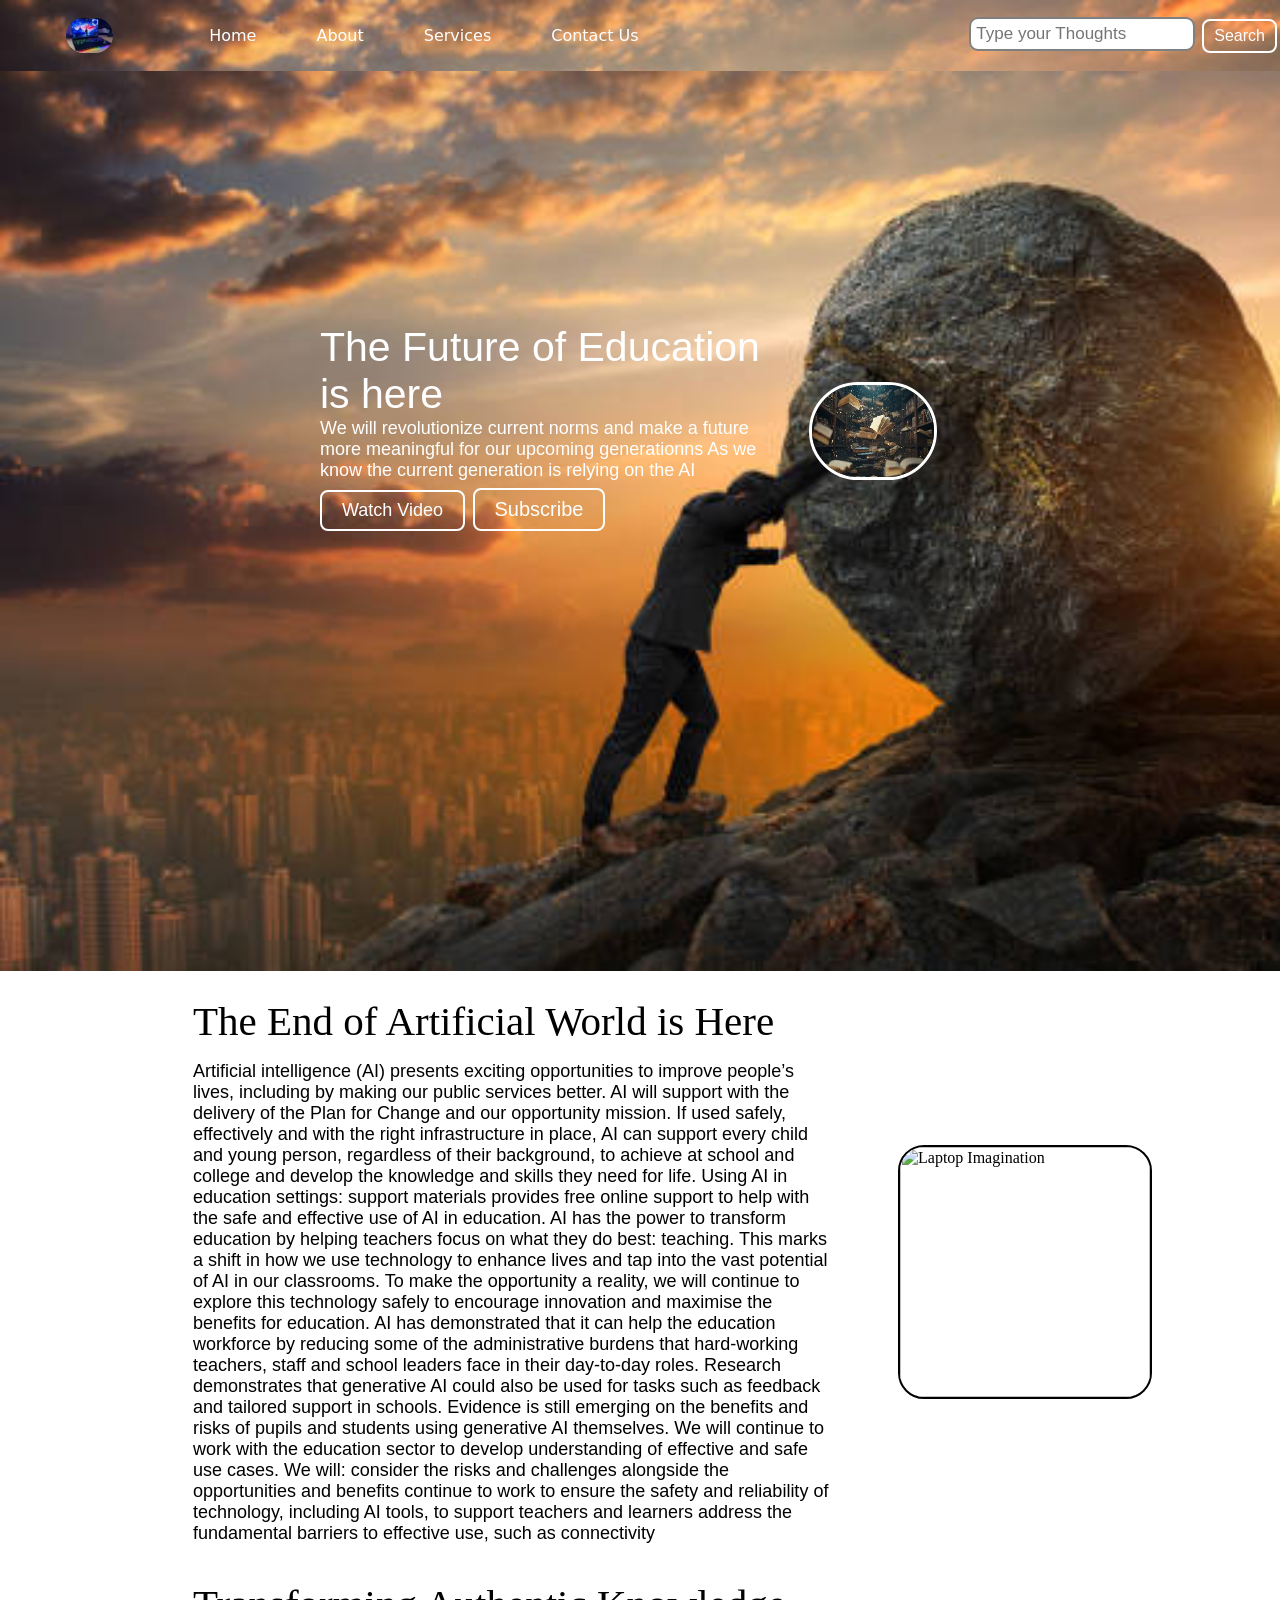
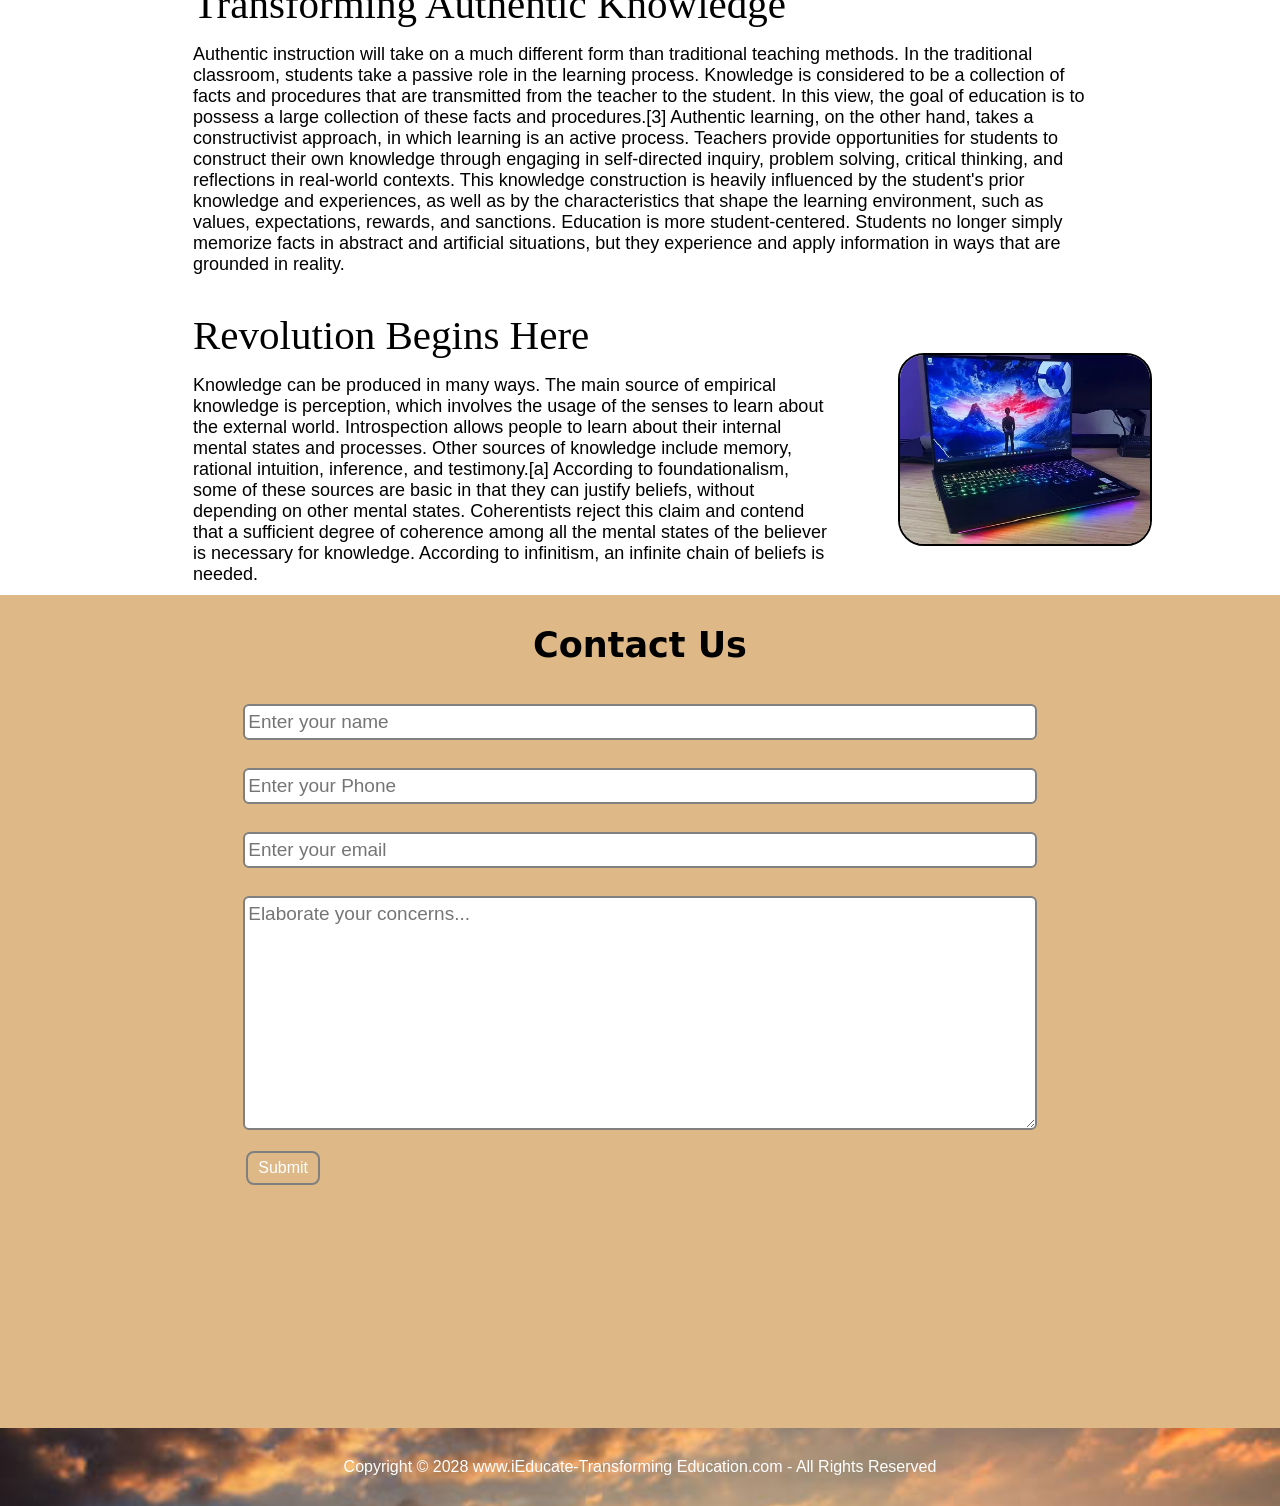
==== index.html @ 1c258d70 "Rechecked" ====
<!DOCTYPE tml>
<html lang="en">
<head>
    <meta charset="UTF-8">
    <meta name="viewport" content="width=device-width, initial-scale=1.0">
    <link rel="stylesheet" href="style.css">
    <link rel="stylesheet" href="responsive.css" >
    <title>iEducate - Transforming Online Education</title>
</head>
<body>
    <nav class="navbar background h-nav-resp">
        <ul class="nav-list v-class-resp">
            <div class="logo"><img src="img/bg.jpg" alt="Logo"></div>
            <li><a href="#">Home</a></li>
            <li><a href="#about">About</a></li>
            <li><a href="#services">Services</a></li>
            <li><a href="#contact">Contact Us</a></li>
        </ul>
        <div class="rightNav v-class-resp">
            <input type="text" name="Search" id="Search" placeholder="Type your Thoughts">
            <button class="btn btn-sm">Search</button>
        </div>
        <div class="burger">
            <div class="line"></div>
            <div class="line"></div>
            <div class="line"></div>
        </div>
    </nav>
    <section class="background firstSection">
        <div class="box-main">
            <div class="firstHalf">
                <p class="text-big">The Future of Education is here</p>
                <p class="text-small">We will revolutionize current norms and make a future more meaningful for our upcoming generationns
                    As we know the current generation is relying on the AI
                </p>
                <div class="buttons"> 
                    <button class="btn" style="
                        padding: 8px 20px;
                        margin: 7px 0;
                        border: 2px solid white;
                        border-radius: 8px;
                        font-size: 18px;
                        ">Watch Video</button>
                    <button class="btn">Subscribe</button>
                </div>
            </div>
            <div class="secondHalf">
                <img src="img/bk.jpg" alt="Buenos Dias">
            </div>
        </div>
    </section>
    <section class="section" >
            <div class="paras">
            <p class="sectionTag text-big">The End of Artificial World is Here</p>
            <p class="sectionSubTag text-small">Artificial intelligence (AI) presents exciting opportunities to improve people’s lives, including by making our public services better. AI will support with the delivery of the Plan for Change and our opportunity mission.
            If used safely, effectively and with the right infrastructure in place, AI can support every child and young person, regardless of their background, to achieve at school and college and develop the knowledge and skills they need for life.  
            Using AI in education settings: support materials provides free online support to help with the safe and effective use of AI in education.  
            AI has the power to transform education by helping teachers focus on what they do best: teaching. This marks a shift in how we use technology to enhance lives and tap into the vast potential of AI in our classrooms.
            To make the opportunity a reality, we will continue to explore this technology safely to encourage innovation and maximise the benefits for education.
            AI has demonstrated that it can help the education workforce by reducing some of the administrative burdens that hard-working teachers, staff and school leaders face in their day-to-day roles.
            Research demonstrates that generative AI could also be used for tasks such as feedback and tailored support in schools.
            Evidence is still emerging on the benefits and risks of pupils and students using generative AI themselves. We will continue to work with the education sector to develop understanding of effective and safe use cases.
            We will:
            consider the risks and challenges alongside the opportunities and benefits
            continue to work to ensure the safety and reliability of technology, including AI tools, to support teachers and learners

            address the fundamental barriers to effective use, such as connectivity</p>
            <p class="sectionSubTag">

            </div>
            <div class="thumbnail">
                <img src="img/ac.jpg" alt="Laptop Imagination" class="imgFluid">
            </div>

    </section>
    <section class="section section-left" id="about">
        <div class="paras">
        <p class="sectionTag text-big">Transforming Authentic Knowledge</p>
        <p class="sectionSubTag text-small">Authentic instruction will take on a much different form than traditional teaching methods. In the traditional classroom, students take a passive role in the learning process. Knowledge is considered to be a collection of facts and procedures that are transmitted from the teacher to the student. In this view, the goal of education is to possess a large collection of these facts and procedures.[3] Authentic learning, on the other hand, takes a constructivist approach, in which learning is an active process. Teachers provide opportunities for students to construct their own knowledge through engaging in self-directed inquiry, problem solving, critical thinking, and reflections in real-world contexts. This knowledge construction is heavily influenced by the student's prior knowledge and experiences, as well as by the characteristics that shape the learning environment, such as values, expectations, rewards, and sanctions. Education is more student-centered. Students no longer simply memorize facts in abstract and artificial situations, but they experience and apply information in ways that are grounded in reality.</p>
        </div>
            

    </section>
    <section class="section" id="services">
        <div class="paras">
         <p class="sectionTag text-big">Revolution Begins Here</p>
         <p class="sectionSubTag text-small">Knowledge can be produced in many ways. The main source of empirical knowledge is perception, which involves the usage of the senses to learn about the external world. Introspection allows people to learn about their internal mental states and processes. Other sources of knowledge include memory, rational intuition, inference, and testimony.[a] According to foundationalism, some of these sources are basic in that they can justify beliefs, without depending on other mental states. Coherentists reject this claim and contend that a sufficient degree of coherence among all the mental states of the believer is necessary for knowledge. 
         According to infinitism, an infinite chain of beliefs is needed.</p>
        </div>
        <div class="thumbnail">
                <img src="img/bg.jpg" alt="Laptop Imagination" class="imgFluid">
        </div>


    </section>
    <section class="contact" id="contact"> 
        <h1 class="text-center">Contact Us</h1>
        <div class="form">
            <input class="form-input" class="form-input" type="text" name="name" id="name" placeholder="Enter your name">
            <input class="form-input" class="form-input" type="Phone" name="Phone" id="name" placeholder="Enter your Phone">
            <input class="form-input" class="form-input" type="email" name="email" id="name" placeholder="Enter your email">
                <textarea class="form-input" name="name" id="name" cols="30" rows="10" placeholder="Elaborate your concerns..."></textarea>
            <button class="btn btn-sm btn-dark">Submit</button>
        </div>
    </section>
    <footer class="background">
        <p class="text-footer">
            Copyright &copy; 2028 www.iEducate-Transforming Education.com - All Rights Reserved 
        </p>
    </footer>
    <script src="Javascript/resp.js"></script>
    
</body>
</html>
---- style.css ----
*{
    margin: 0;
    padding: 0;
}
html{
    scroll-behavior: smooth;
}
.navbar{
    display: flex;
    align-items: center;
    justify-content: center;
    position: sticky;
    top: 0;
    cursor: pointer;
}

.logo{
    width: 20%;
    display: flex;
    justify-content: center;
    align-items: center;

}
.logo img{
    width: 26%;
    border: 3px blue;
    border-radius: 50px;
    margin: 5px;

}
.nav-list{
    width: 70%;
    /*background-color: black; */
    display: flex;
    align-items: center;
    

}

.nav-list li{
    list-style: none;
    padding: 26px 30px;

}

.nav-list li a {
    text-decoration: none;
    color:white;
    font-size: 16px;
    font-family: system-ui, -apple-system, BlinkMacSystemFont, 'Segoe UI', Roboto, Oxygen, Ubuntu, Cantarell, 'Open Sans', 'Helvetica Neue', sans-serif;
    

}

.nav-list li a:hover{
    color: blue;
    

}

.rightNav{
    /*background-color: chartreuse; */
    width: 30%;
    text-align: right;
    padding 0 23px;
}

#search{
    padding: 5px;
    font-size: 17px;
    border: 2px solid grey;
    border-radius: 9px;
}

.background{
    background-image: url('../img/ak.jpg');
    background-size: cover;
    background-blend-mode: darken;
}
.firstSection{
    height: 100vh;
}

.box-main{
    display: flex;
    justify-content: center;
    align-items: center;
    color: white;
    font-family: 'Segoe UI', Tahoma, Geneva, Verdana, sans-serif;
    max-width: 50%;
    margin: auto;
    height: 80%;
}
.firstHalf{
    width: 80%;
    display: flex;
    flex-direction: column;
    justify-content: center;
}
.secondHalf{
    width: 30%;


}
.secondHalf img{
    width: 70%;
    border: solid white;
    border-radius: 150px;
    display: block;
    margin: auto;

}

.text-big{
    font-size: 41px;

}

.text-small{
    font-size: 18px;

}

.btn{
    padding: 8px 20px;
    margin: 7px 3px;
    border: 2px solid white;
    border-radius: 8px;
    background: none;
    color: white;
    cursor: pointer;
    font-size: 20px;
}
.btn-sm{
    padding: 6px 10px;
    vertical-align: middle;
    font-size: 16px;
}

.btn-dark{
    color: white;
     border: 2px solid grey;
    
}
.section{
    display: flex;
    align-items: center;
    justify-content: space-evenly;
    max-width: 80%;
    margin: auto;
    font-family: 'Times New Roman', Times, serif;
    padding: 10px;
}
.section-left{
    flex-direction: row-reverse;
}
.paras{
    padding: 0 65px;
}

.sectionTag{
    padding: 16px 0;
}

.sectionSubTag{
    font-family: 'Segoe UI', Tahoma, Geneva, Verdana, sans-serif;
}
.thumbnail img{
    width: 250px;
    border: 2px solid black;
    border-radius: 26px;
    margin-top: 19px;
}
.contact{
    background: burlywood;
    height: 833px;
}
.text-center{
    padding-top: 30px;
    text-align: center;
    font-size: 35px;
    font-family: system-ui, -apple-system, BlinkMacSystemFont, 'Segoe UI', Roboto, Oxygen, Ubuntu, Cantarell, 'Open Sans', 'Helvetica Neue', sans-serif;
}
.form{
    max-width: 62%;
    margin: 25px auto;
}

.form-input{
    margin: 14px 0;
    padding: 5px 3px;
    width: 100%;
    font-size: 19px;
    border: 2px solid grey;
    border-radius: 6px;
    font-family: 'Segoe UI', Tahoma, Geneva, Verdana, sans-serif;
}
.text-footer{
    color: white;
    text-align: center;
    padding: 30px 0;
    font-family: 'Segoe UI', Tahoma, Geneva, Verdana, sans-serif;
    display: flex;
    justify-content: center;
}


.burger{
    display: none;
    position: absolute;
    cursor: pointer;
    right: 5%;
    top: 15px;

}
.line{
    width: 33px;
    background-color: white;
    height: 4px;
    margin: 5px 3px;
}
@media only screen and (max-width:1140px){
    .nav-list{
        flex-direction: column;
    }
    .navbar{
        height: 447px;
        flex-direction: column;
        transition: all 0.7s ease-out;
    }
    .rightNav{
        text-align: center;
    }  
    .box-main{
        flex-direction: column-reverse;
        max-width: 100%;
    } 
    #search{
        width: 100%;
    }
    .burger{
        display: block;
    }
    .h-nav-resp{
        height: 72px;
    }
    .v-class-resp{
        opacity: 0;
    }
    .section{
        flex-direction: column-reverse;
    }
    .text-small{
        text-align: center;
    }
    .text-big{
        text-align: center;
    }
    .buttons{
        text-align: center;
    }
    .paras{
        padding: 0px;
    }



}
---- responsive.css ----
@media only screen and (max-width:1140px){
    .nav-list{
        flex-direction: column;
    }
    .navbar{
        flex-direction: column;
        transition: all 0.3s ease-out;
    }
    .rightNav{
        text-align: center;
    }  
    .box-main{
        flex-direction: column-reverse;
        max-width: 100%;
    } 
    #search{
        width: 50%;
    }
    .burger{
        display: block;
    }
    .h-nav-resp{
        height: 72px;
    }
    .v-class-resp{
        opacity: 0;
    }
    .section{
        flex-direction: column-reverse;
    }
    .text-small{
        text-align: center;
    }
    .text-big{
        text-align: center;
    }
    .buttons{
        text-align: center;
    }
    .paras{
        padding: 0px;
    }


}
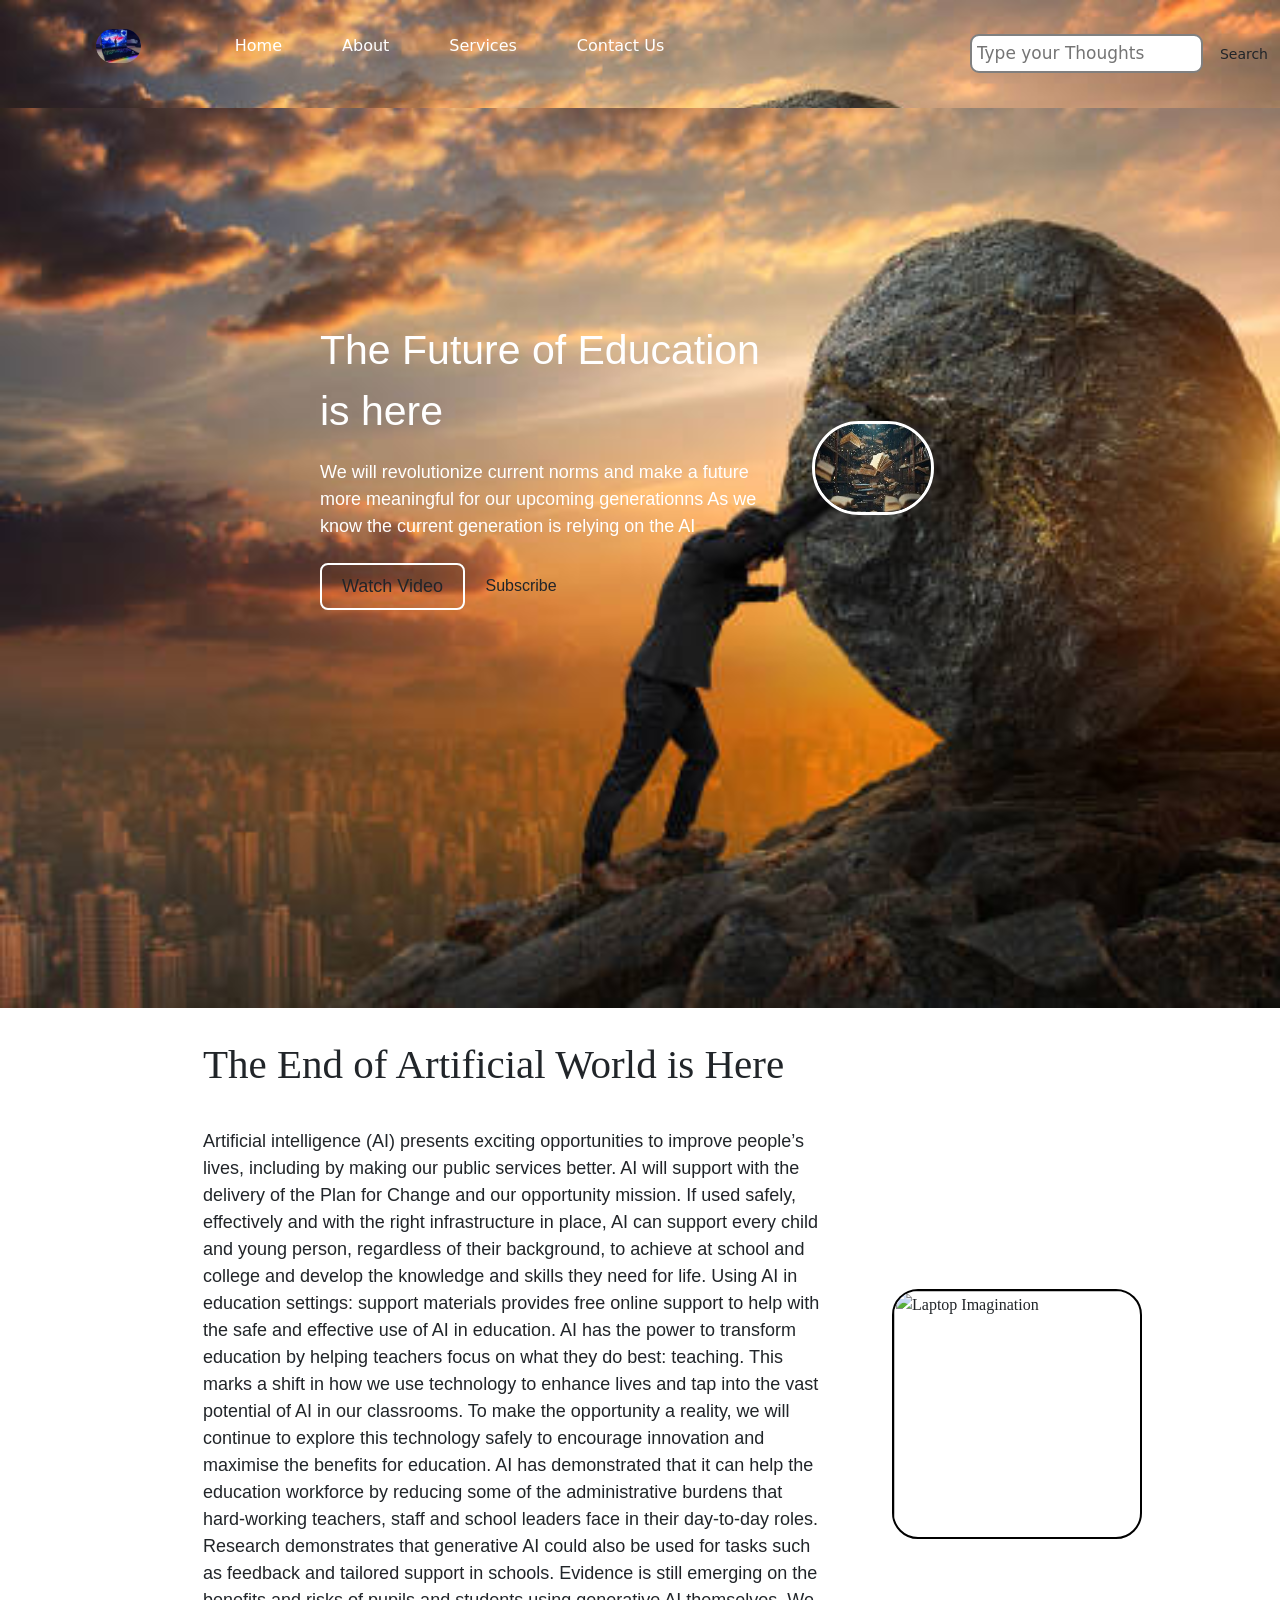
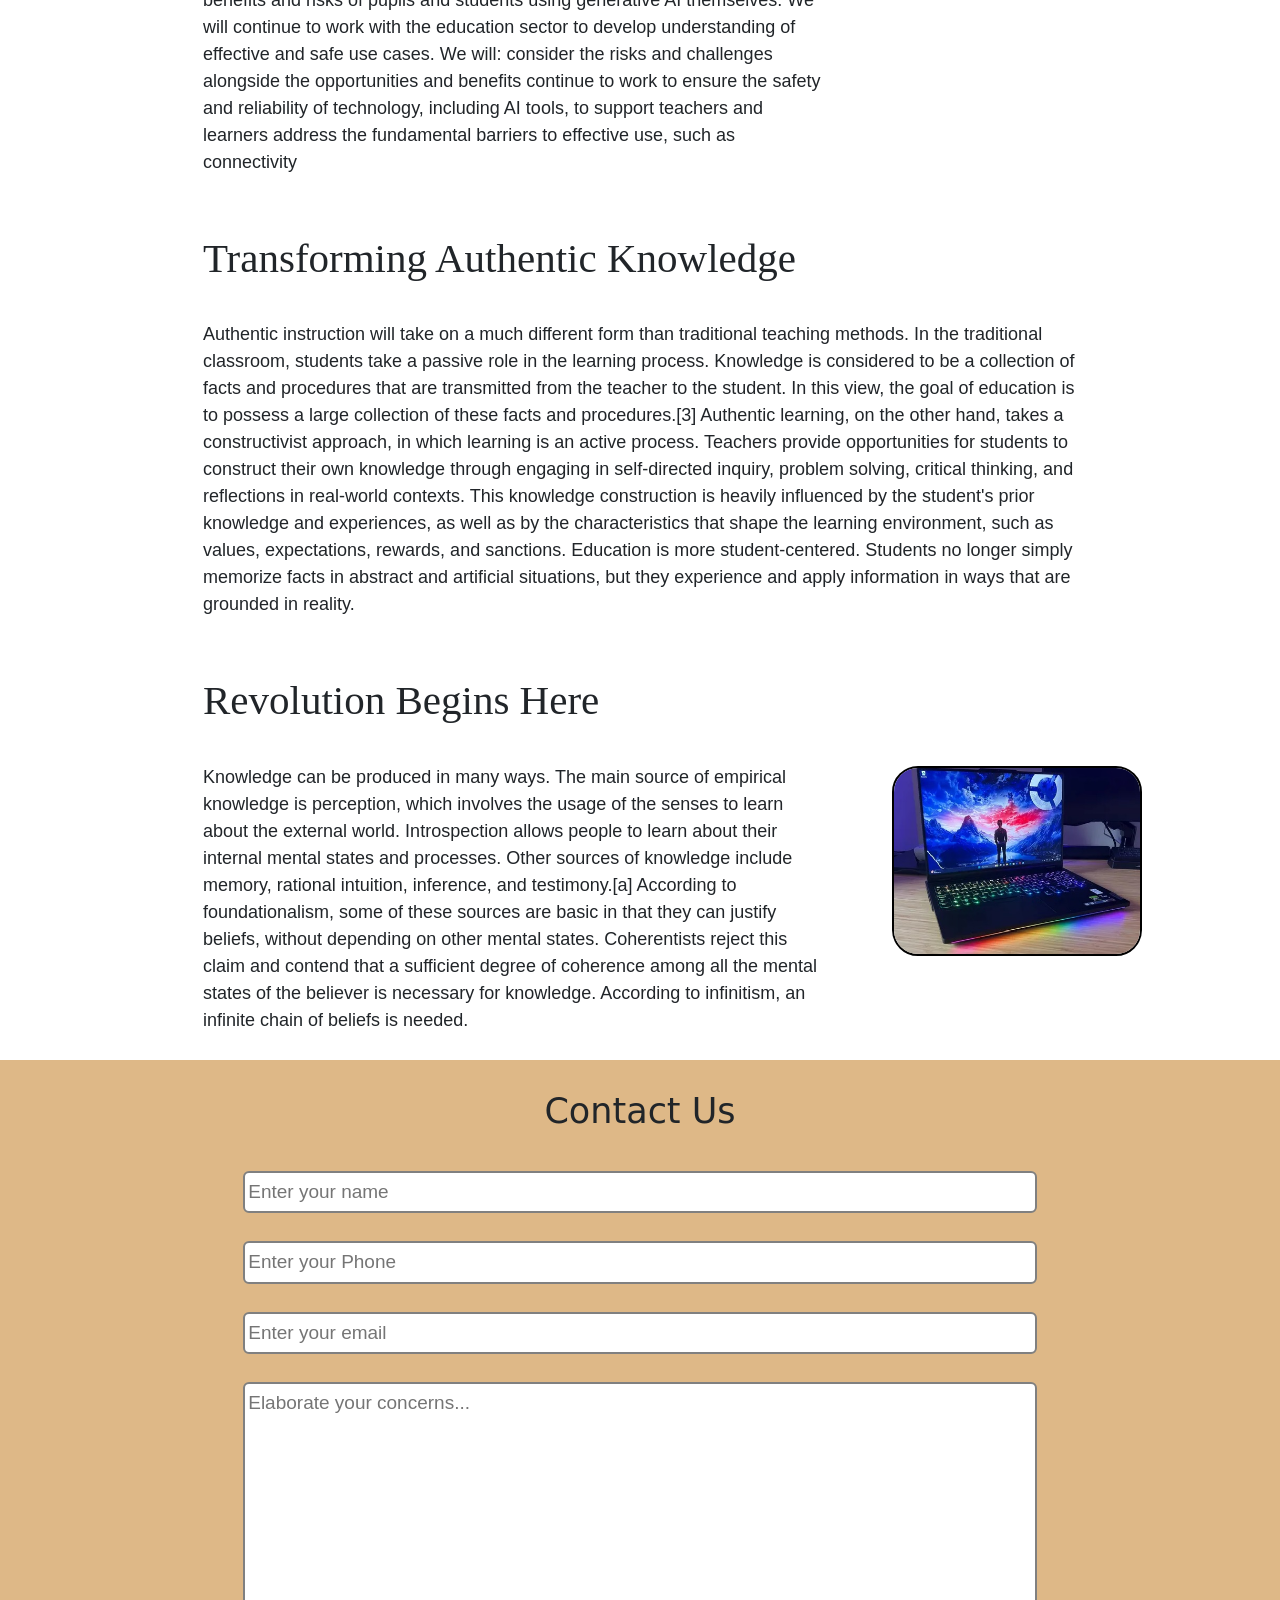
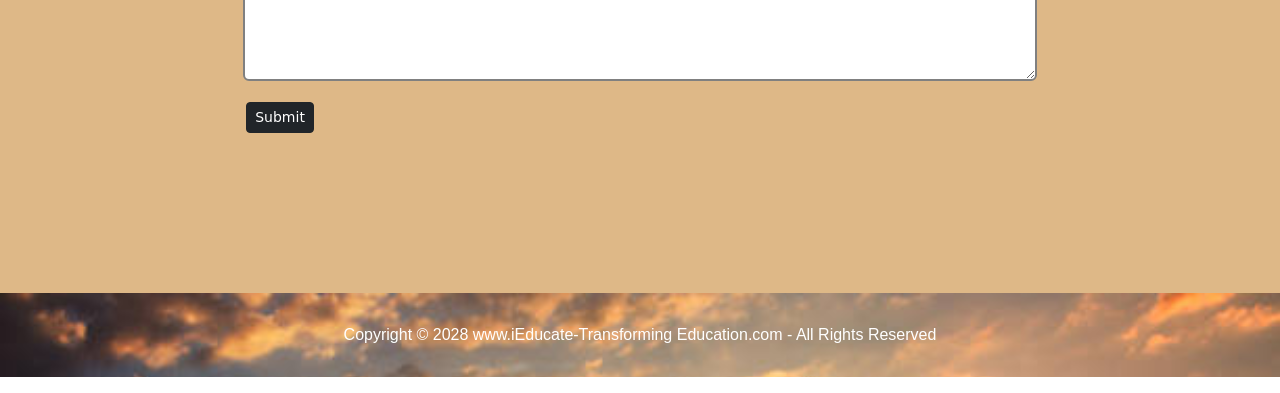
==== commit 0af59525: "Done" ====
--- a/index.html
+++ b/index.html
@@ -5,6 +5,7 @@
     <meta name="viewport" content="width=device-width, initial-scale=1.0">
     <link rel="stylesheet" href="style.css">
     <link rel="stylesheet" href="responsive.css" >
+    <link href="https://cdn.jsdelivr.net/npm/bootstrap@5.3.7/dist/css/bootstrap.min.css" rel="stylesheet" integrity="sha384-LN+7fdVzj6u52u30Kp6M/trliBMCMKTyK833zpbD+pXdCLuTusPj697FH4R/5mcr" crossorigin="anonymous">
     <title>iEducate - Transforming Online Education</title>
 </head>
 <body>
@@ -109,6 +110,7 @@
         </p>
     </footer>
     <script src="Javascript/resp.js"></script>
+    <script src="https://cdn.jsdelivr.net/npm/bootstrap@5.3.7/dist/js/bootstrap.bundle.min.js" integrity="sha384-ndDqU0Gzau9qJ1lfW4pNLlhNTkCfHzAVBReH9diLvGRem5+R9g2FzA8ZGN954O5Q" crossorigin="anonymous"></script>
     
 </body>
 </html>
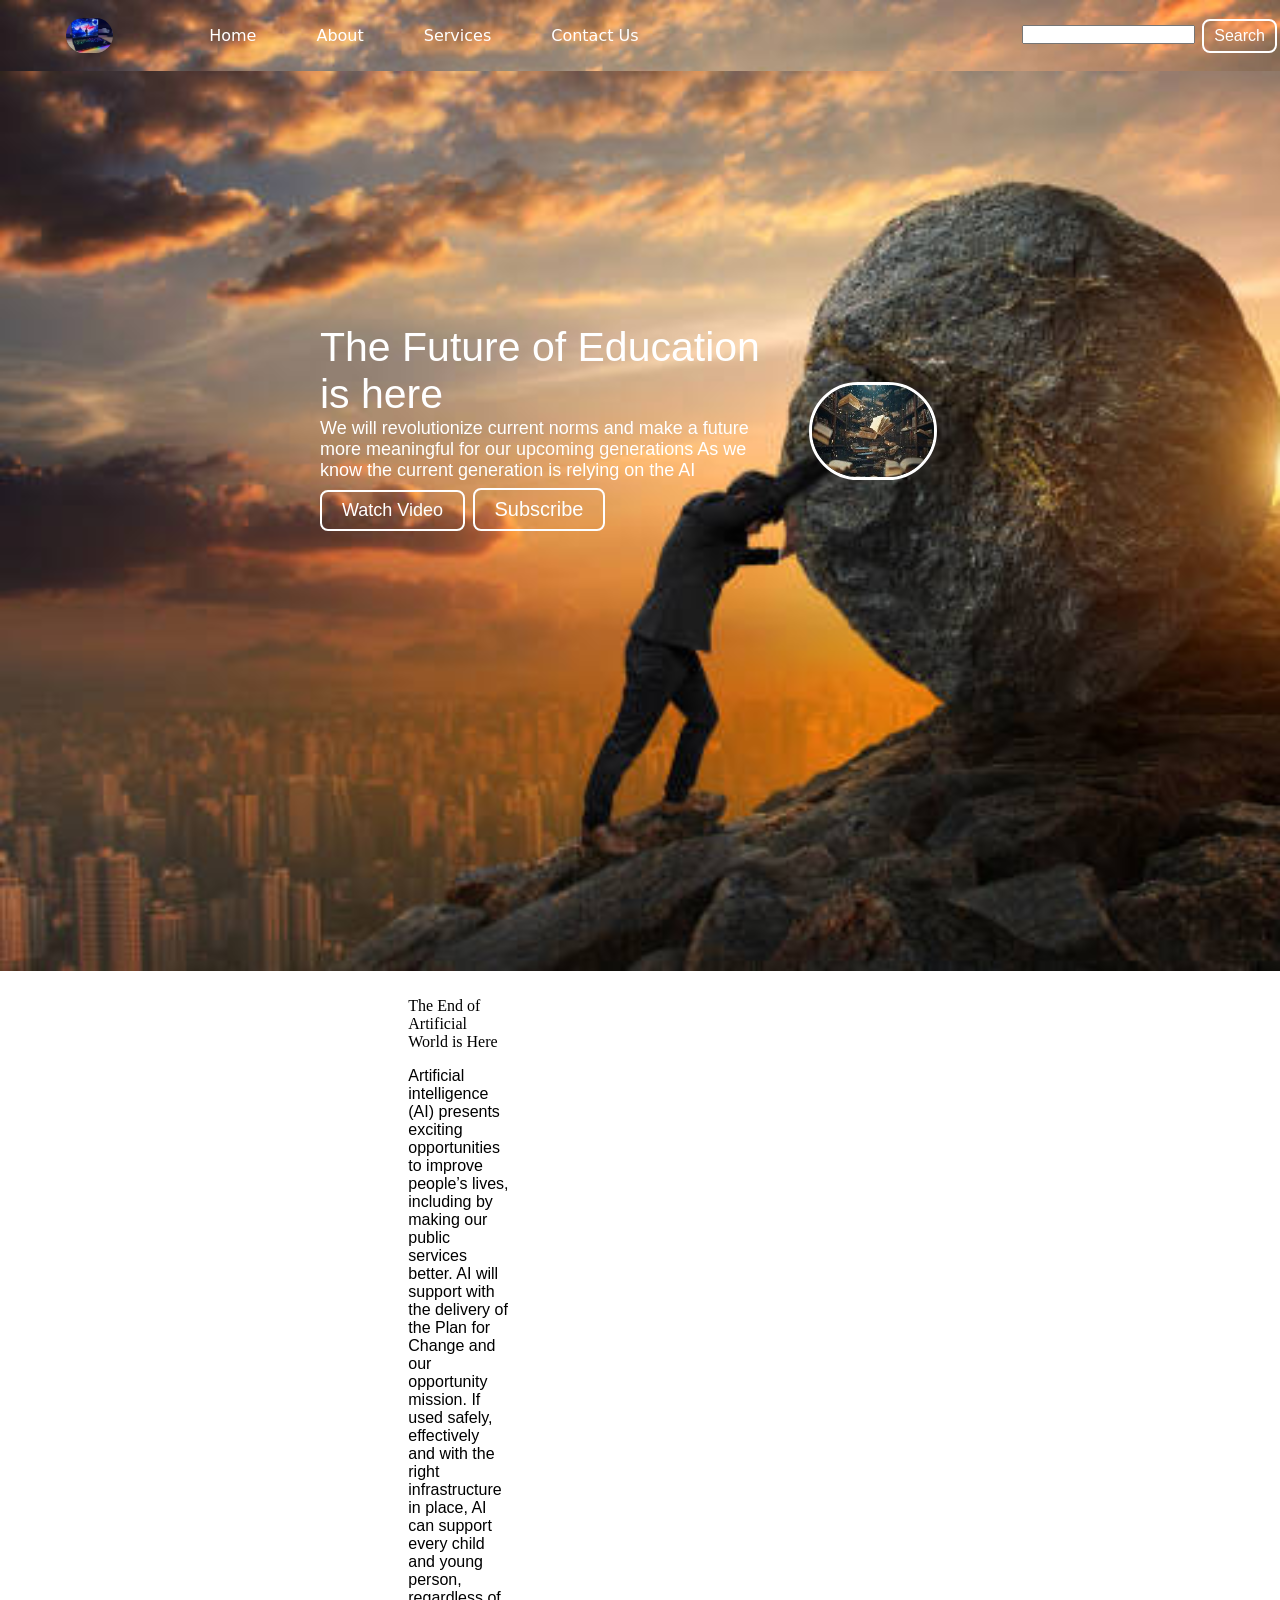
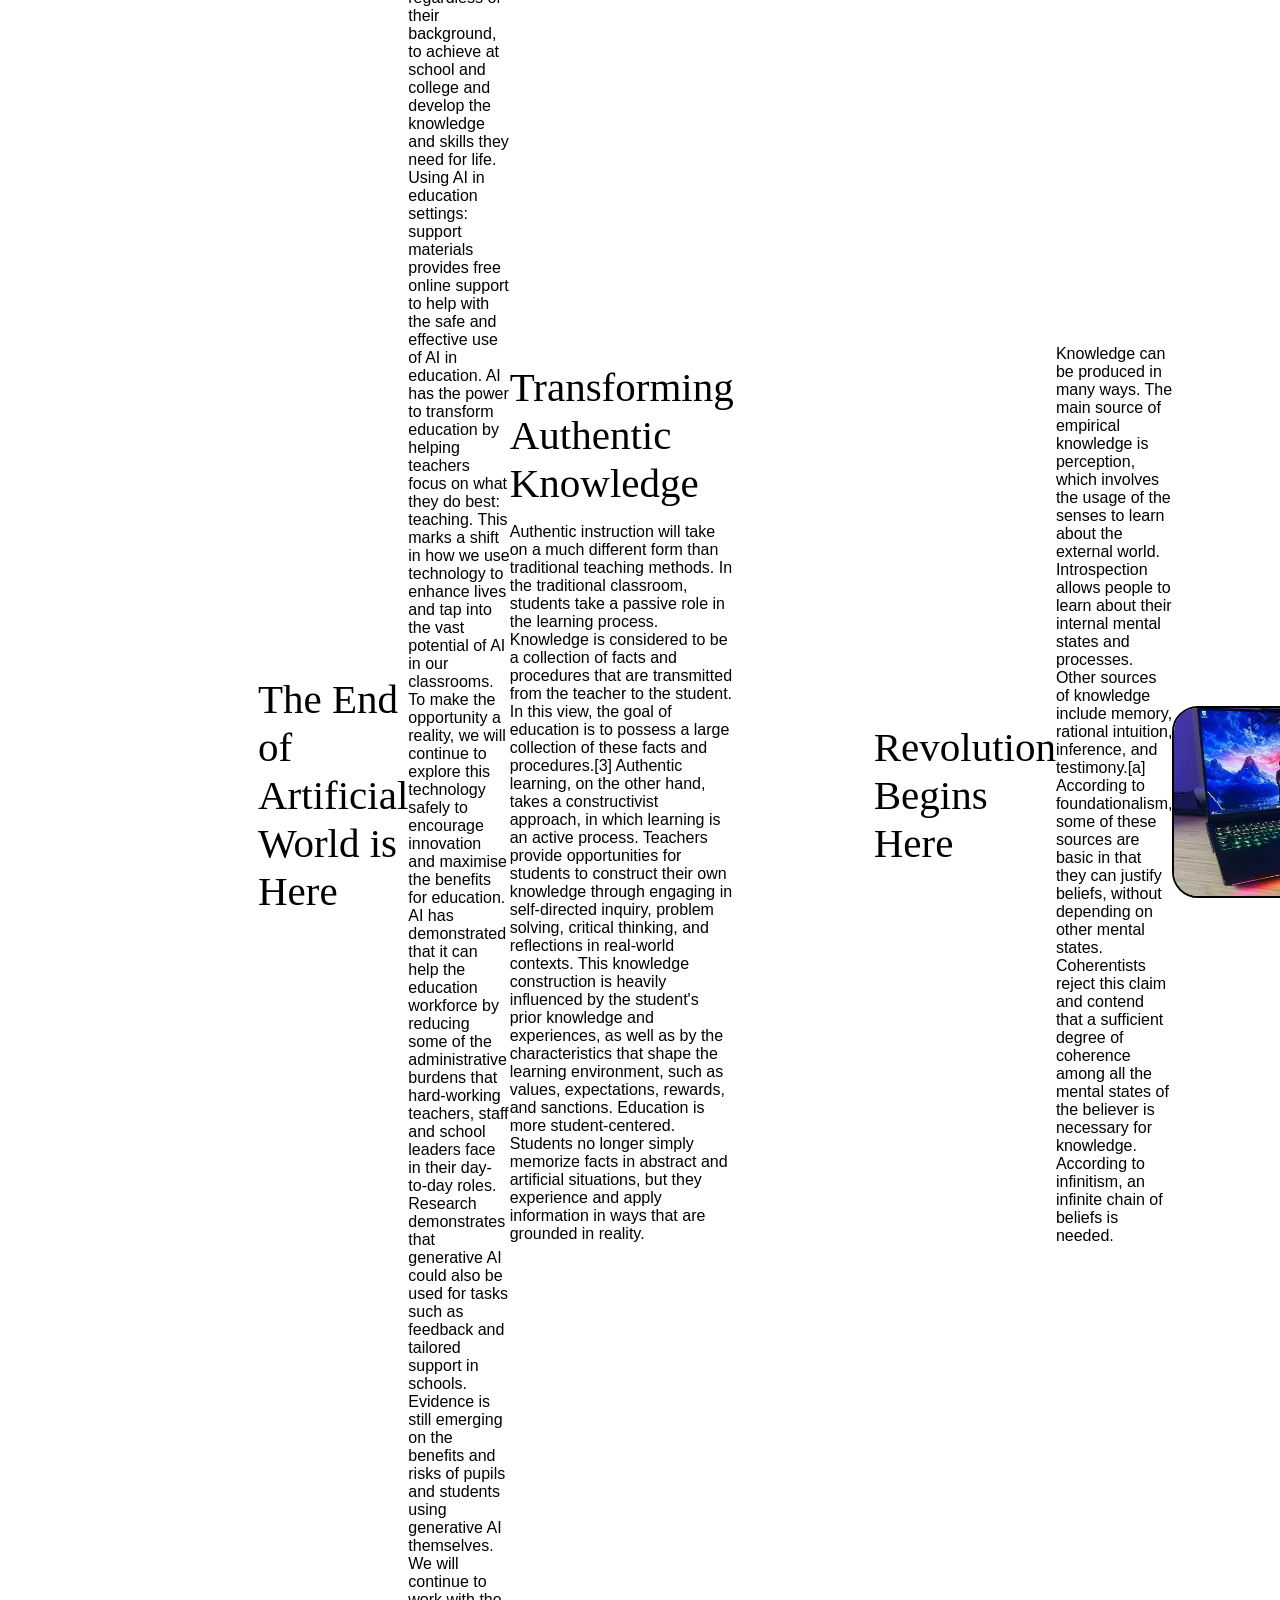
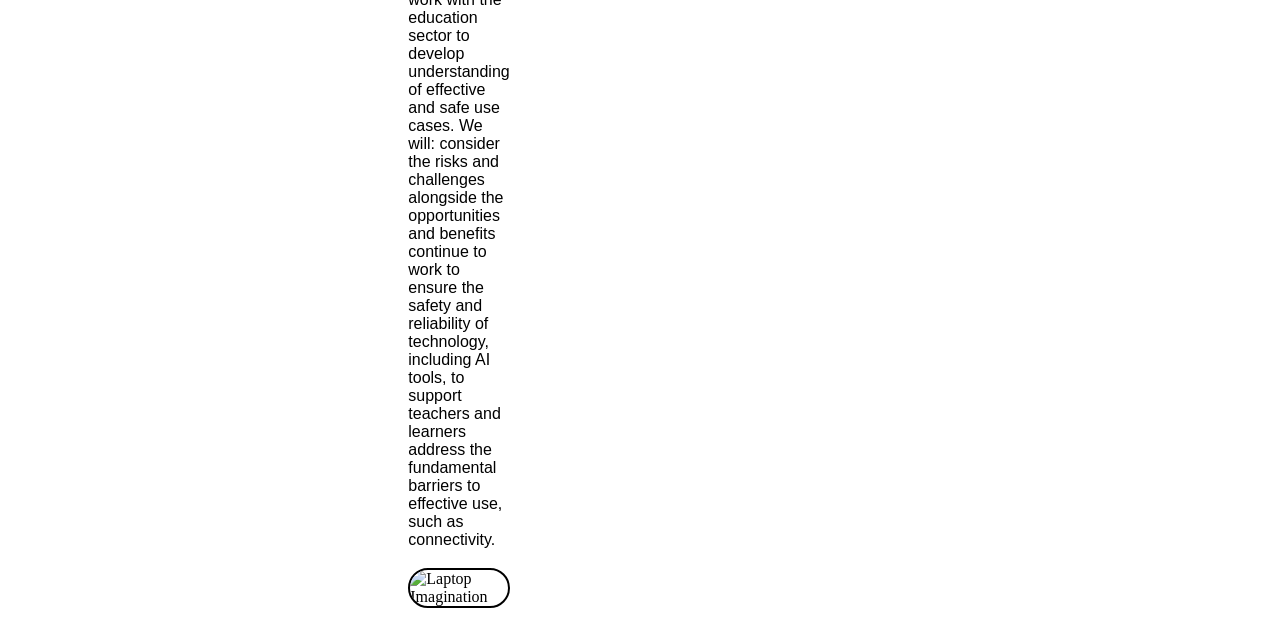
==== commit 5416114d: "Update index.html" ====
--- a/index.html
+++ b/index.html
@@ -1,37 +1,30 @@
-<!DOCTYPE tml>
+<!DOCTYPE html>
 <html lang="en">
 <head>
     <meta charset="UTF-8">
     <meta name="viewport" content="width=device-width, initial-scale=1.0">
     <link rel="stylesheet" href="style.css">
-    <link rel="stylesheet" href="responsive.css" >
-    <link href="https://cdn.jsdelivr.net/npm/bootstrap@5.3.7/dist/css/bootstrap.min.css" rel="stylesheet" integrity="sha384-LN+7fdVzj6u52u30Kp6M/trliBMCMKTyK833zpbD+pXdCLuTusPj697FH4R/5mcr" crossorigin="anonymous">
     <title>iEducate - Transforming Online Education</title>
 </head>
 <body>
-    <nav class="navbar background h-nav-resp">
-        <ul class="nav-list v-class-resp">
+    <nav class="navbar background">
+        <ul class="nav-list">
             <div class="logo"><img src="img/bg.jpg" alt="Logo"></div>
-            <li><a href="#">Home</a></li>
-            <li><a href="#about">About</a></li>
-            <li><a href="#services">Services</a></li>
-            <li><a href="#contact">Contact Us</a></li>
+            <li><a href="#Home">Home</a></li>
+            <li><a href="#About">About</a></li>
+            <li><a href="#Services">Services</a></li>
+            <li><a href="#Contact">Contact Us</a></li>
         </ul>
-        <div class="rightNav v-class-resp">
-            <input type="text" name="Search" id="Search" placeholder="Type your Thoughts">
+        <div class="rightNav">
+            <input type="text" name="Search" id="Search">
             <button class="btn btn-sm">Search</button>
-        </div>
-        <div class="burger">
-            <div class="line"></div>
-            <div class="line"></div>
-            <div class="line"></div>
         </div>
     </nav>
     <section class="background firstSection">
         <div class="box-main">
             <div class="firstHalf">
                 <p class="text-big">The Future of Education is here</p>
-                <p class="text-small">We will revolutionize current norms and make a future more meaningful for our upcoming generationns
+                <p class="text-small">We will revolutionize current norms and make a future more meaningful for our upcoming generations
                     As we know the current generation is relying on the AI
                 </p>
                 <div class="buttons"> 
@@ -47,13 +40,20 @@
             </div>
             <div class="secondHalf">
                 <img src="img/bk.jpg" alt="Buenos Dias">
+
+
+
             </div>
         </div>
+
     </section>
-    <section class="section" >
-            <div class="paras">
-            <p class="sectionTag text-big">The End of Artificial World is Here</p>
-            <p class="sectionSubTag text-small">Artificial intelligence (AI) presents exciting opportunities to improve people’s lives, including by making our public services better. AI will support with the delivery of the Plan for Change and our opportunity mission.
+    <section class="section">
+        <div class="paras"></div>
+        <p class="sectionTag text-big">The End of Artificial World is Here</p>
+    <section class="secRight">
+        <p class="sectionTag">The End of Artificial World is Here</p>
+
+        <p class="sectionSubTag">Artificial intelligence (AI) presents exciting opportunities to improve people’s lives, including by making our public services better. AI will support with the delivery of the Plan for Change and our opportunity mission.
             If used safely, effectively and with the right infrastructure in place, AI can support every child and young person, regardless of their background, to achieve at school and college and develop the knowledge and skills they need for life.  
             Using AI in education settings: support materials provides free online support to help with the safe and effective use of AI in education.  
             AI has the power to transform education by helping teachers focus on what they do best: teaching. This marks a shift in how we use technology to enhance lives and tap into the vast potential of AI in our classrooms.
@@ -65,7 +65,7 @@
             consider the risks and challenges alongside the opportunities and benefits
             continue to work to ensure the safety and reliability of technology, including AI tools, to support teachers and learners
 
-            address the fundamental barriers to effective use, such as connectivity</p>
+            address the fundamental barriers to effective use, such as connectivity.</p>
             <p class="sectionSubTag">
 
             </div>
@@ -74,43 +74,26 @@
             </div>
 
     </section>
-    <section class="section section-left" id="about">
-        <div class="paras">
+    <section class="Left">
+        <div class="paras"></div>
         <p class="sectionTag text-big">Transforming Authentic Knowledge</p>
-        <p class="sectionSubTag text-small">Authentic instruction will take on a much different form than traditional teaching methods. In the traditional classroom, students take a passive role in the learning process. Knowledge is considered to be a collection of facts and procedures that are transmitted from the teacher to the student. In this view, the goal of education is to possess a large collection of these facts and procedures.[3] Authentic learning, on the other hand, takes a constructivist approach, in which learning is an active process. Teachers provide opportunities for students to construct their own knowledge through engaging in self-directed inquiry, problem solving, critical thinking, and reflections in real-world contexts. This knowledge construction is heavily influenced by the student's prior knowledge and experiences, as well as by the characteristics that shape the learning environment, such as values, expectations, rewards, and sanctions. Education is more student-centered. Students no longer simply memorize facts in abstract and artificial situations, but they experience and apply information in ways that are grounded in reality.</p>
-        </div>
+        <p class="sectionSubTag">Authentic instruction will take on a much different form than traditional teaching methods. In the traditional classroom, students take a passive role in the learning process. Knowledge is considered to be a collection of facts and procedures that are transmitted from the teacher to the student. In this view, the goal of education is to possess a large collection of these facts and procedures.[3] Authentic learning, on the other hand, takes a constructivist approach, in which learning is an active process. Teachers provide opportunities for students to construct their own knowledge through engaging in self-directed inquiry, problem solving, critical thinking, and reflections in real-world contexts. This knowledge construction is heavily influenced by the student's prior knowledge and experiences, as well as by the characteristics that shape the learning environment, such as values, expectations, rewards, and sanctions. Education is more student-centered. Students no longer simply memorize facts in abstract and artificial situations, but they experience and apply information in ways that are grounded in reality.</p>
+            </div>
             
 
     </section>
-    <section class="section" id="services">
-        <div class="paras">
-         <p class="sectionTag text-big">Revolution Begins Here</p>
-         <p class="sectionSubTag text-small">Knowledge can be produced in many ways. The main source of empirical knowledge is perception, which involves the usage of the senses to learn about the external world. Introspection allows people to learn about their internal mental states and processes. Other sources of knowledge include memory, rational intuition, inference, and testimony.[a] According to foundationalism, some of these sources are basic in that they can justify beliefs, without depending on other mental states. Coherentists reject this claim and contend that a sufficient degree of coherence among all the mental states of the believer is necessary for knowledge. 
-         According to infinitism, an infinite chain of beliefs is needed.</p>
-        </div>
-        <div class="thumbnail">
+    <section class="section">
+        <div class="paras"></div>
+        <p class="sectionTag text-big">Revolution Begins Here</p>
+        <p class="sectionSubTag">Knowledge can be produced in many ways. The main source of empirical knowledge is perception, which involves the usage of the senses to learn about the external world. Introspection allows people to learn about their internal mental states and processes. Other sources of knowledge include memory, rational intuition, inference, and testimony.[a] According to foundationalism, some of these sources are basic in that they can justify beliefs, without depending on other mental states. Coherentists reject this claim and contend that a sufficient degree of coherence among all the mental states of the believer is necessary for knowledge. According to infinitism, an infinite chain of beliefs is needed.</p>
+            </div>
+            <div class="thumbnail">
                 <img src="img/bg.jpg" alt="Laptop Imagination" class="imgFluid">
-        </div>
+            </div>
 
 
     </section>
-    <section class="contact" id="contact"> 
-        <h1 class="text-center">Contact Us</h1>
-        <div class="form">
-            <input class="form-input" class="form-input" type="text" name="name" id="name" placeholder="Enter your name">
-            <input class="form-input" class="form-input" type="Phone" name="Phone" id="name" placeholder="Enter your Phone">
-            <input class="form-input" class="form-input" type="email" name="email" id="name" placeholder="Enter your email">
-                <textarea class="form-input" name="name" id="name" cols="30" rows="10" placeholder="Elaborate your concerns..."></textarea>
-            <button class="btn btn-sm btn-dark">Submit</button>
-        </div>
-    </section>
-    <footer class="background">
-        <p class="text-footer">
-            Copyright &copy; 2028 www.iEducate-Transforming Education.com - All Rights Reserved 
-        </p>
-    </footer>
-    <script src="Javascript/resp.js"></script>
-    <script src="https://cdn.jsdelivr.net/npm/bootstrap@5.3.7/dist/js/bootstrap.bundle.min.js" integrity="sha384-ndDqU0Gzau9qJ1lfW4pNLlhNTkCfHzAVBReH9diLvGRem5+R9g2FzA8ZGN954O5Q" crossorigin="anonymous"></script>
     
 </body>
-</html>+
+</html>
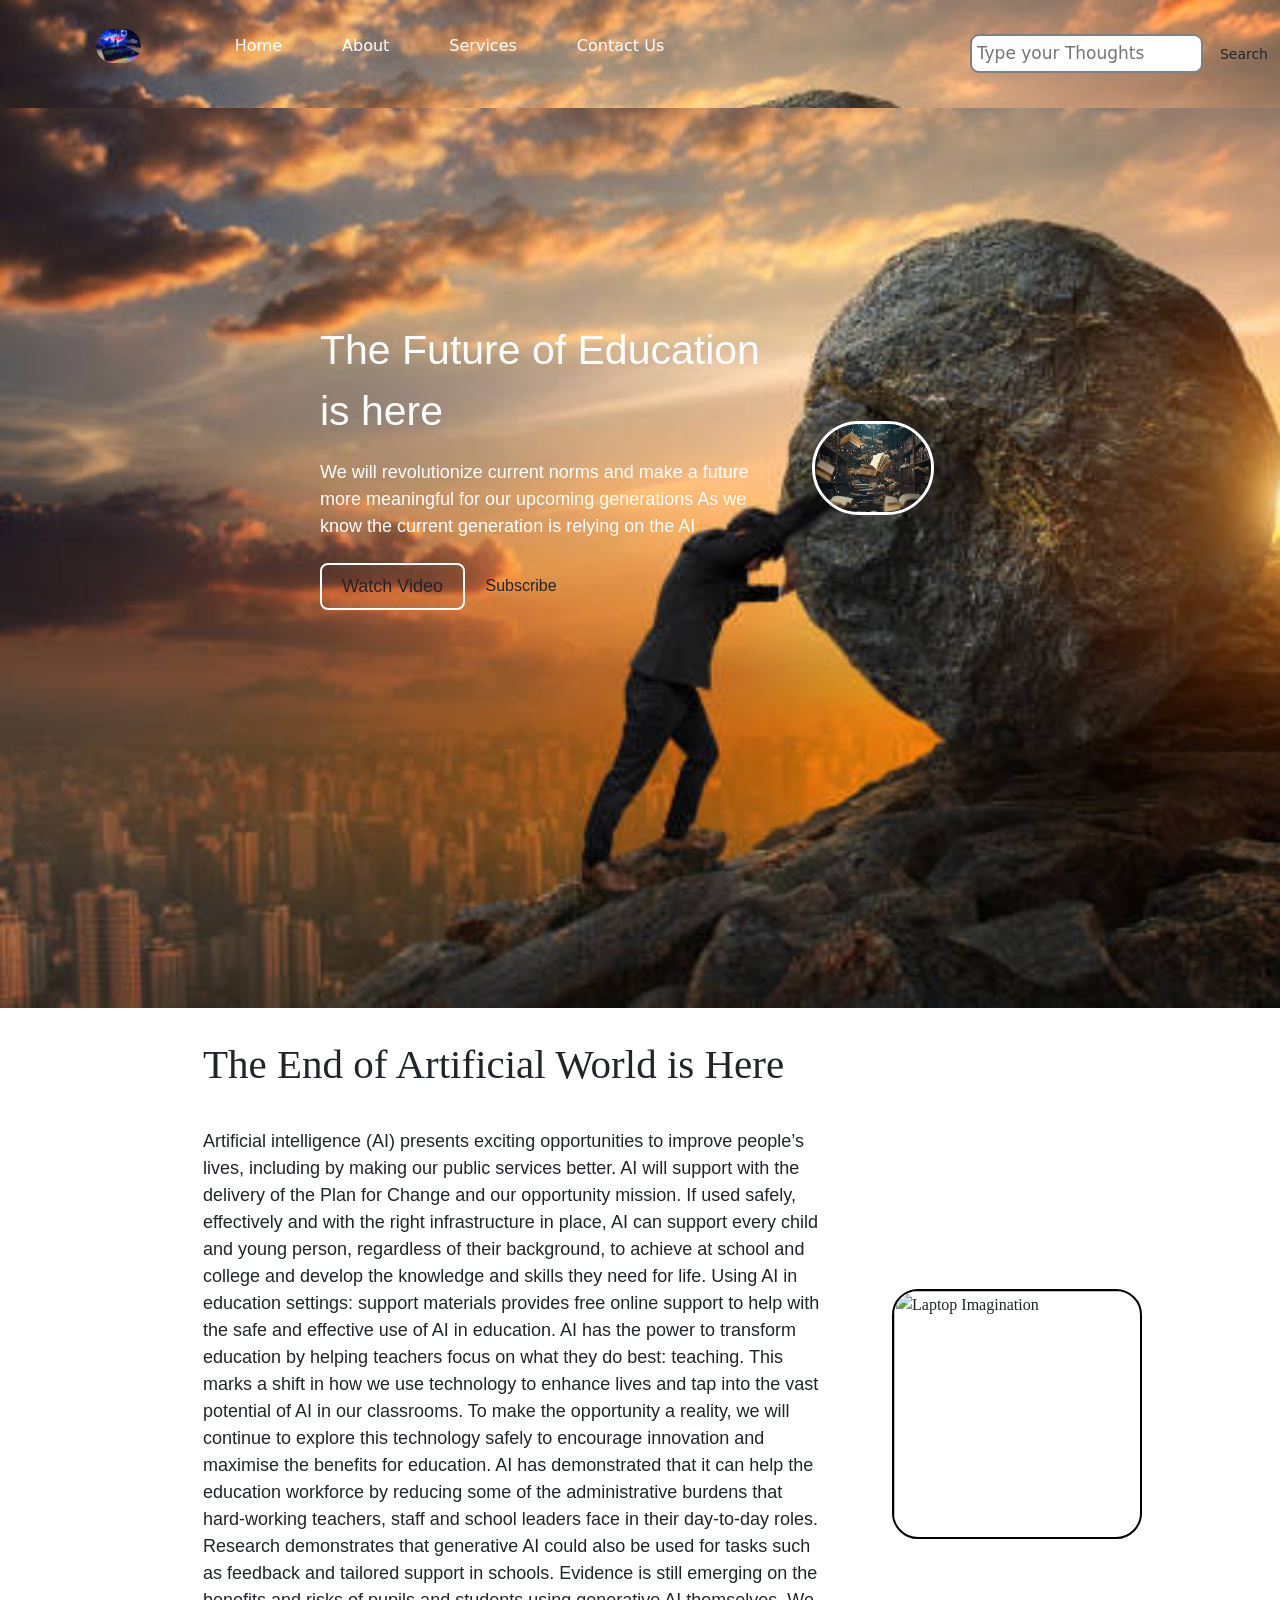
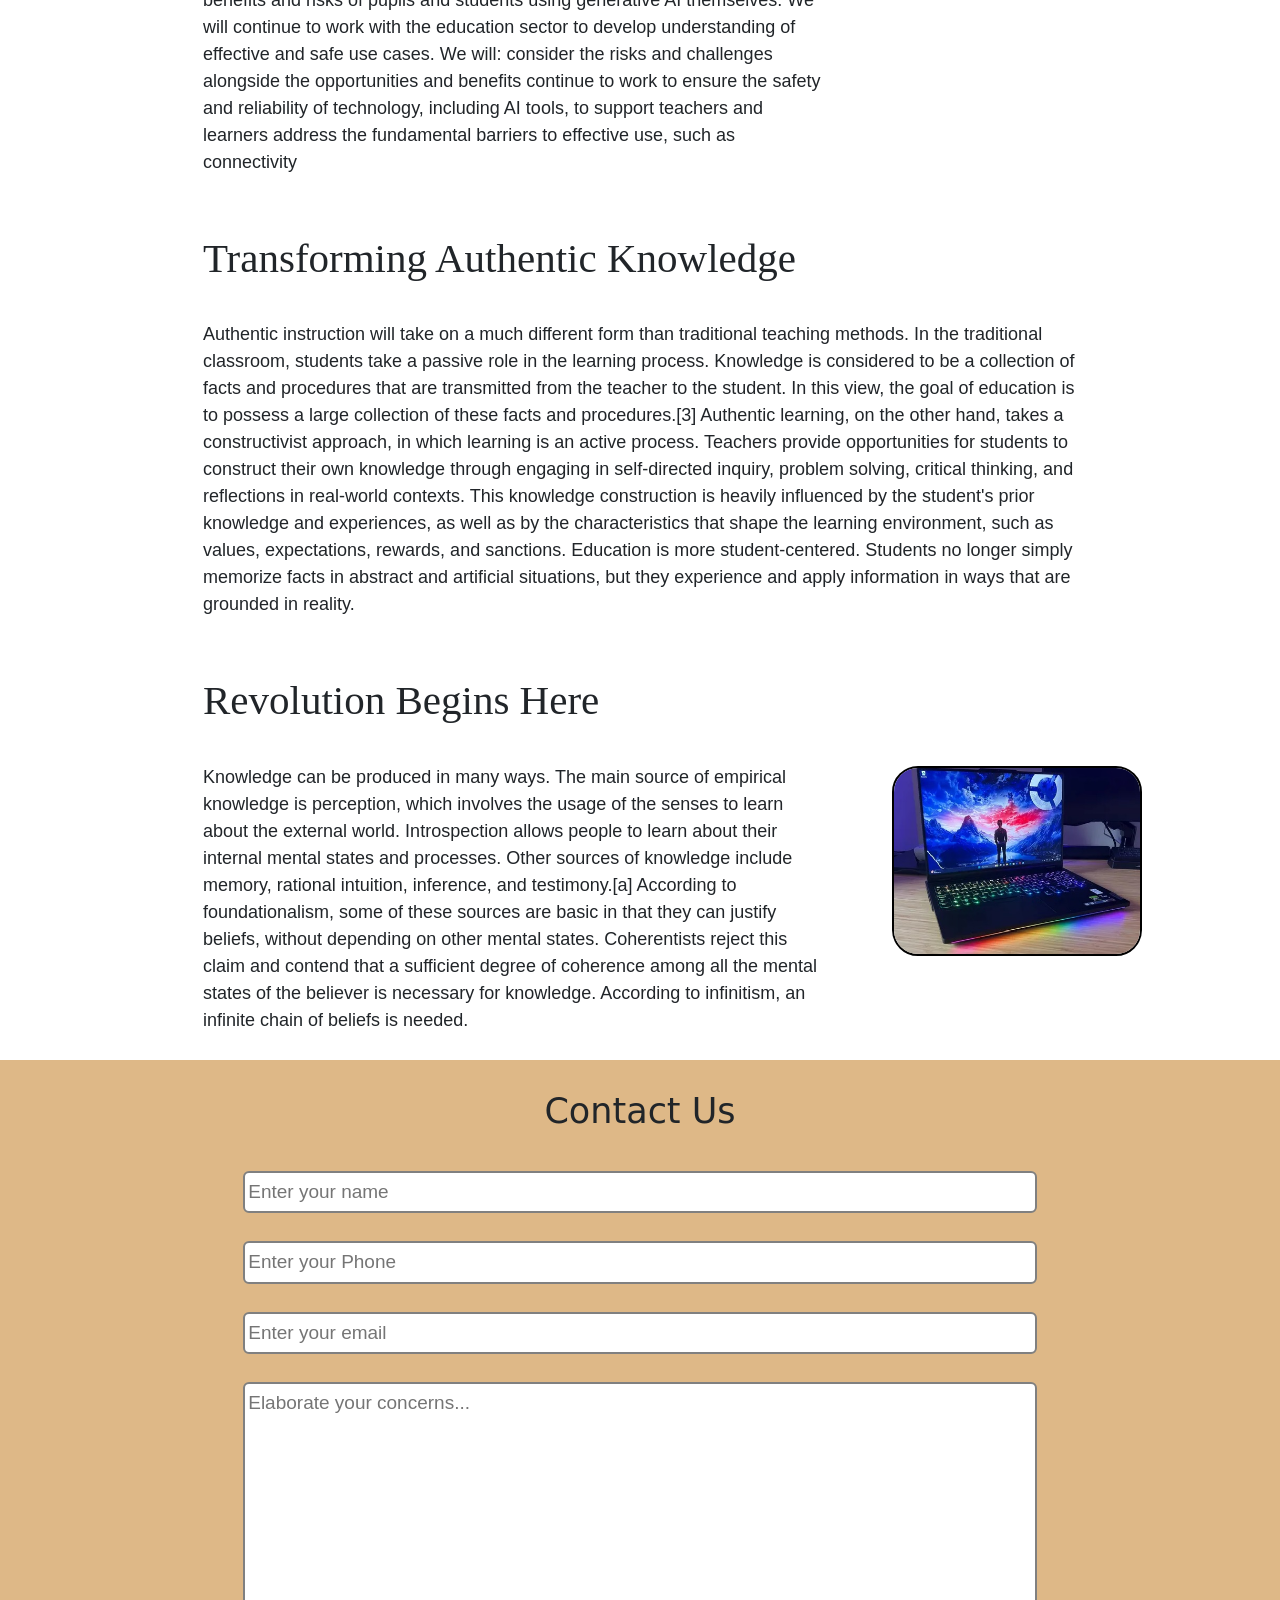
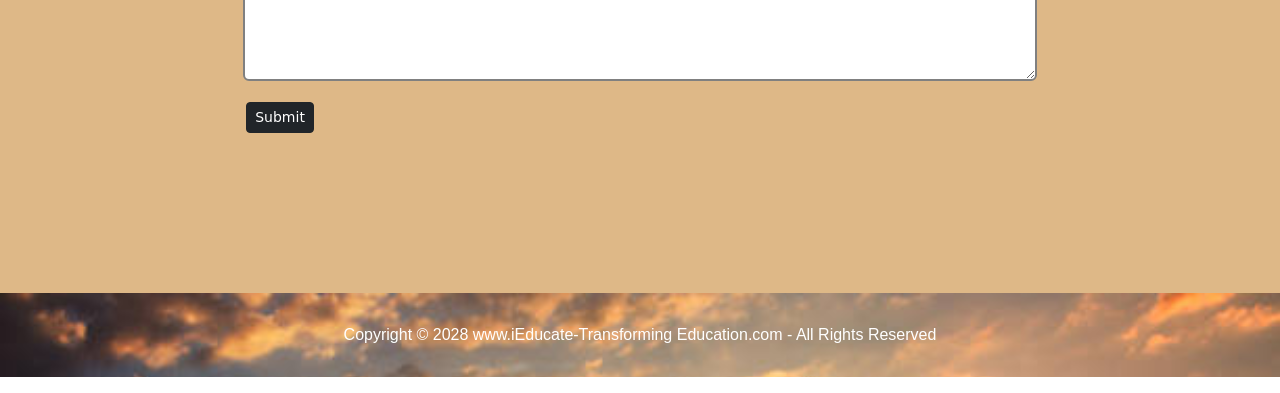
==== commit a7797a55: "Merge pull request #12 from Mubashar-13/efe Update index.html" ====
--- a/index.html
+++ b/index.html
@@ -1,23 +1,30 @@
-<!DOCTYPE html>
+<!DOCTYPE tml>
 <html lang="en">
 <head>
     <meta charset="UTF-8">
     <meta name="viewport" content="width=device-width, initial-scale=1.0">
     <link rel="stylesheet" href="style.css">
+    <link rel="stylesheet" href="responsive.css" >
+    <link href="https://cdn.jsdelivr.net/npm/bootstrap@5.3.7/dist/css/bootstrap.min.css" rel="stylesheet" integrity="sha384-LN+7fdVzj6u52u30Kp6M/trliBMCMKTyK833zpbD+pXdCLuTusPj697FH4R/5mcr" crossorigin="anonymous">
     <title>iEducate - Transforming Online Education</title>
 </head>
 <body>
-    <nav class="navbar background">
-        <ul class="nav-list">
+    <nav class="navbar background h-nav-resp">
+        <ul class="nav-list v-class-resp">
             <div class="logo"><img src="img/bg.jpg" alt="Logo"></div>
-            <li><a href="#Home">Home</a></li>
-            <li><a href="#About">About</a></li>
-            <li><a href="#Services">Services</a></li>
-            <li><a href="#Contact">Contact Us</a></li>
+            <li><a href="#">Home</a></li>
+            <li><a href="#about">About</a></li>
+            <li><a href="#services">Services</a></li>
+            <li><a href="#contact">Contact Us</a></li>
         </ul>
-        <div class="rightNav">
-            <input type="text" name="Search" id="Search">
+        <div class="rightNav v-class-resp">
+            <input type="text" name="Search" id="Search" placeholder="Type your Thoughts">
             <button class="btn btn-sm">Search</button>
+        </div>
+        <div class="burger">
+            <div class="line"></div>
+            <div class="line"></div>
+            <div class="line"></div>
         </div>
     </nav>
     <section class="background firstSection">
@@ -40,20 +47,13 @@
             </div>
             <div class="secondHalf">
                 <img src="img/bk.jpg" alt="Buenos Dias">
-
-
-
             </div>
         </div>
-
     </section>
-    <section class="section">
-        <div class="paras"></div>
-        <p class="sectionTag text-big">The End of Artificial World is Here</p>
-    <section class="secRight">
-        <p class="sectionTag">The End of Artificial World is Here</p>
-
-        <p class="sectionSubTag">Artificial intelligence (AI) presents exciting opportunities to improve people’s lives, including by making our public services better. AI will support with the delivery of the Plan for Change and our opportunity mission.
+    <section class="section" >
+            <div class="paras">
+            <p class="sectionTag text-big">The End of Artificial World is Here</p>
+            <p class="sectionSubTag text-small">Artificial intelligence (AI) presents exciting opportunities to improve people’s lives, including by making our public services better. AI will support with the delivery of the Plan for Change and our opportunity mission.
             If used safely, effectively and with the right infrastructure in place, AI can support every child and young person, regardless of their background, to achieve at school and college and develop the knowledge and skills they need for life.  
             Using AI in education settings: support materials provides free online support to help with the safe and effective use of AI in education.  
             AI has the power to transform education by helping teachers focus on what they do best: teaching. This marks a shift in how we use technology to enhance lives and tap into the vast potential of AI in our classrooms.
@@ -65,7 +65,7 @@
             consider the risks and challenges alongside the opportunities and benefits
             continue to work to ensure the safety and reliability of technology, including AI tools, to support teachers and learners
 
-            address the fundamental barriers to effective use, such as connectivity.</p>
+            address the fundamental barriers to effective use, such as connectivity</p>
             <p class="sectionSubTag">
 
             </div>
@@ -74,25 +74,43 @@
             </div>
 
     </section>
-    <section class="Left">
-        <div class="paras"></div>
+    <section class="section section-left" id="about">
+        <div class="paras">
         <p class="sectionTag text-big">Transforming Authentic Knowledge</p>
-        <p class="sectionSubTag">Authentic instruction will take on a much different form than traditional teaching methods. In the traditional classroom, students take a passive role in the learning process. Knowledge is considered to be a collection of facts and procedures that are transmitted from the teacher to the student. In this view, the goal of education is to possess a large collection of these facts and procedures.[3] Authentic learning, on the other hand, takes a constructivist approach, in which learning is an active process. Teachers provide opportunities for students to construct their own knowledge through engaging in self-directed inquiry, problem solving, critical thinking, and reflections in real-world contexts. This knowledge construction is heavily influenced by the student's prior knowledge and experiences, as well as by the characteristics that shape the learning environment, such as values, expectations, rewards, and sanctions. Education is more student-centered. Students no longer simply memorize facts in abstract and artificial situations, but they experience and apply information in ways that are grounded in reality.</p>
-            </div>
+        <p class="sectionSubTag text-small">Authentic instruction will take on a much different form than traditional teaching methods. In the traditional classroom, students take a passive role in the learning process. Knowledge is considered to be a collection of facts and procedures that are transmitted from the teacher to the student. In this view, the goal of education is to possess a large collection of these facts and procedures.[3] Authentic learning, on the other hand, takes a constructivist approach, in which learning is an active process. Teachers provide opportunities for students to construct their own knowledge through engaging in self-directed inquiry, problem solving, critical thinking, and reflections in real-world contexts. This knowledge construction is heavily influenced by the student's prior knowledge and experiences, as well as by the characteristics that shape the learning environment, such as values, expectations, rewards, and sanctions. Education is more student-centered. Students no longer simply memorize facts in abstract and artificial situations, but they experience and apply information in ways that are grounded in reality.</p>
+        </div>
             
 
     </section>
-    <section class="section">
-        <div class="paras"></div>
-        <p class="sectionTag text-big">Revolution Begins Here</p>
-        <p class="sectionSubTag">Knowledge can be produced in many ways. The main source of empirical knowledge is perception, which involves the usage of the senses to learn about the external world. Introspection allows people to learn about their internal mental states and processes. Other sources of knowledge include memory, rational intuition, inference, and testimony.[a] According to foundationalism, some of these sources are basic in that they can justify beliefs, without depending on other mental states. Coherentists reject this claim and contend that a sufficient degree of coherence among all the mental states of the believer is necessary for knowledge. According to infinitism, an infinite chain of beliefs is needed.</p>
-            </div>
-            <div class="thumbnail">
+    <section class="section" id="services">
+        <div class="paras">
+         <p class="sectionTag text-big">Revolution Begins Here</p>
+         <p class="sectionSubTag text-small">Knowledge can be produced in many ways. The main source of empirical knowledge is perception, which involves the usage of the senses to learn about the external world. Introspection allows people to learn about their internal mental states and processes. Other sources of knowledge include memory, rational intuition, inference, and testimony.[a] According to foundationalism, some of these sources are basic in that they can justify beliefs, without depending on other mental states. Coherentists reject this claim and contend that a sufficient degree of coherence among all the mental states of the believer is necessary for knowledge. 
+         According to infinitism, an infinite chain of beliefs is needed.</p>
+        </div>
+        <div class="thumbnail">
                 <img src="img/bg.jpg" alt="Laptop Imagination" class="imgFluid">
-            </div>
+        </div>
 
 
     </section>
+    <section class="contact" id="contact"> 
+        <h1 class="text-center">Contact Us</h1>
+        <div class="form">
+            <input class="form-input" class="form-input" type="text" name="name" id="name" placeholder="Enter your name">
+            <input class="form-input" class="form-input" type="Phone" name="Phone" id="name" placeholder="Enter your Phone">
+            <input class="form-input" class="form-input" type="email" name="email" id="name" placeholder="Enter your email">
+                <textarea class="form-input" name="name" id="name" cols="30" rows="10" placeholder="Elaborate your concerns..."></textarea>
+            <button class="btn btn-sm btn-dark">Submit</button>
+        </div>
+    </section>
+    <footer class="background">
+        <p class="text-footer">
+            Copyright &copy; 2028 www.iEducate-Transforming Education.com - All Rights Reserved 
+        </p>
+    </footer>
+    <script src="Javascript/resp.js"></script>
+    <script src="https://cdn.jsdelivr.net/npm/bootstrap@5.3.7/dist/js/bootstrap.bundle.min.js" integrity="sha384-ndDqU0Gzau9qJ1lfW4pNLlhNTkCfHzAVBReH9diLvGRem5+R9g2FzA8ZGN954O5Q" crossorigin="anonymous"></script>
     
 </body>
 
--- a/responsive.css
+++ b/responsive.css
@@ -0,0 +1,45 @@
+@media only screen and (max-width:1140px){
+    .nav-list{
+        flex-direction: column;
+    }
+    .navbar{
+        flex-direction: column;
+        transition: all 0.3s ease-out;
+    }
+    .rightNav{
+        text-align: center;
+    }  
+    .box-main{
+        flex-direction: column-reverse;
+        max-width: 100%;
+    } 
+    #search{
+        width: 50%;
+    }
+    .burger{
+        display: block;
+    }
+    .h-nav-resp{
+        height: 72px;
+    }
+    .v-class-resp{
+        opacity: 0;
+    }
+    .section{
+        flex-direction: column-reverse;
+    }
+    .text-small{
+        text-align: center;
+    }
+    .text-big{
+        text-align: center;
+    }
+    .buttons{
+        text-align: center;
+    }
+    .paras{
+        padding: 0px;
+    }
+
+
+}
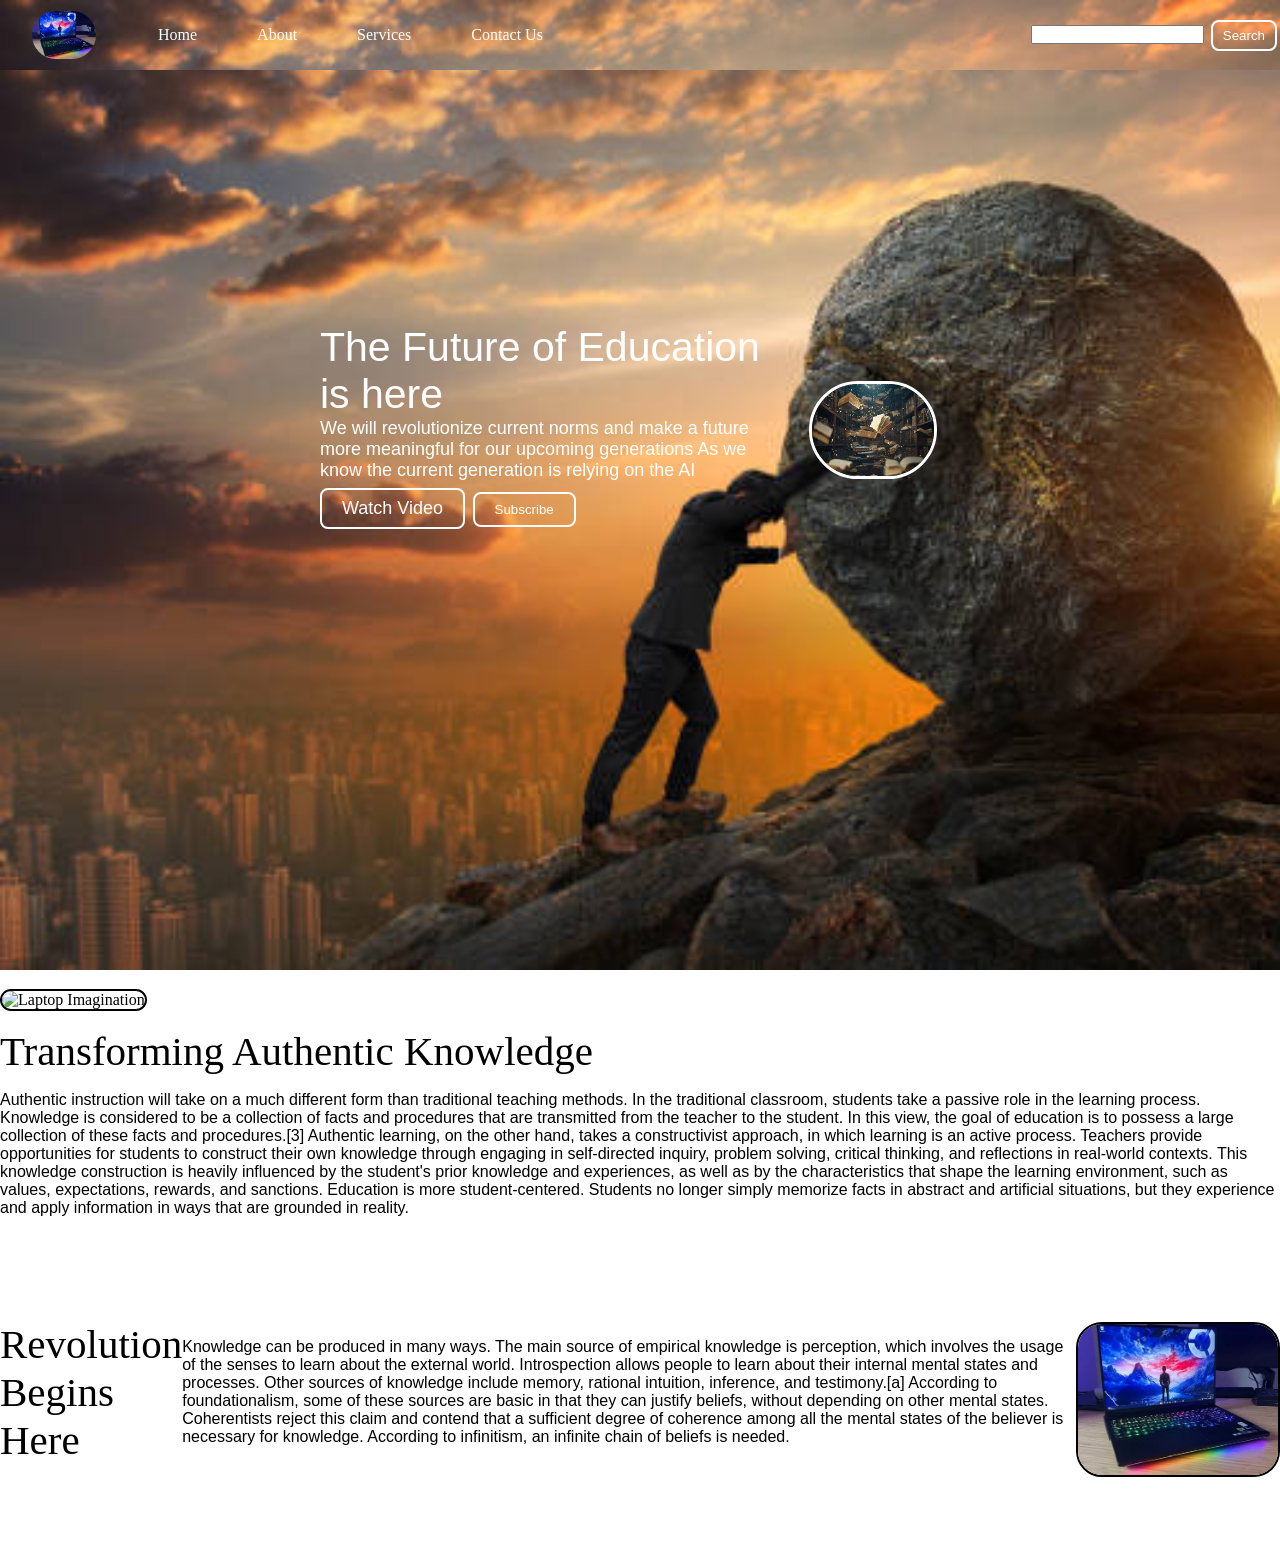
==== commit 5adbaf65: "Update" ====
--- a/index.html
+++ b/index.html
@@ -1,30 +1,23 @@
-<!DOCTYPE tml>
+<!DOCTYPE html>
 <html lang="en">
 <head>
     <meta charset="UTF-8">
     <meta name="viewport" content="width=device-width, initial-scale=1.0">
     <link rel="stylesheet" href="style.css">
-    <link rel="stylesheet" href="responsive.css" >
-    <link href="https://cdn.jsdelivr.net/npm/bootstrap@5.3.7/dist/css/bootstrap.min.css" rel="stylesheet" integrity="sha384-LN+7fdVzj6u52u30Kp6M/trliBMCMKTyK833zpbD+pXdCLuTusPj697FH4R/5mcr" crossorigin="anonymous">
     <title>iEducate - Transforming Online Education</title>
 </head>
 <body>
-    <nav class="navbar background h-nav-resp">
-        <ul class="nav-list v-class-resp">
+    <nav class="navbar background">
+        <ul class="nav-list">
             <div class="logo"><img src="img/bg.jpg" alt="Logo"></div>
-            <li><a href="#">Home</a></li>
-            <li><a href="#about">About</a></li>
-            <li><a href="#services">Services</a></li>
-            <li><a href="#contact">Contact Us</a></li>
+            <li><a href="#Home">Home</a></li>
+            <li><a href="#About">About</a></li>
+            <li><a href="#Services">Services</a></li>
+            <li><a href="#Contact">Contact Us</a></li>
         </ul>
-        <div class="rightNav v-class-resp">
-            <input type="text" name="Search" id="Search" placeholder="Type your Thoughts">
+        <div class="rightNav">
+            <input type="text" name="Search" id="Search">
             <button class="btn btn-sm">Search</button>
-        </div>
-        <div class="burger">
-            <div class="line"></div>
-            <div class="line"></div>
-            <div class="line"></div>
         </div>
     </nav>
     <section class="background firstSection">
@@ -47,71 +40,40 @@
             </div>
             <div class="secondHalf">
                 <img src="img/bk.jpg" alt="Buenos Dias">
+
+
+
             </div>
         </div>
+
     </section>
-    <section class="section" >
-            <div class="paras">
-            <p class="sectionTag text-big">The End of Artificial World is Here</p>
-            <p class="sectionSubTag text-small">Artificial intelligence (AI) presents exciting opportunities to improve people’s lives, including by making our public services better. AI will support with the delivery of the Plan for Change and our opportunity mission.
-            If used safely, effectively and with the right infrastructure in place, AI can support every child and young person, regardless of their background, to achieve at school and college and develop the knowledge and skills they need for life.  
-            Using AI in education settings: support materials provides free online support to help with the safe and effective use of AI in education.  
-            AI has the power to transform education by helping teachers focus on what they do best: teaching. This marks a shift in how we use technology to enhance lives and tap into the vast potential of AI in our classrooms.
-            To make the opportunity a reality, we will continue to explore this technology safely to encourage innovation and maximise the benefits for education.
-            AI has demonstrated that it can help the education workforce by reducing some of the administrative burdens that hard-working teachers, staff and school leaders face in their day-to-day roles.
-            Research demonstrates that generative AI could also be used for tasks such as feedback and tailored support in schools.
-            Evidence is still emerging on the benefits and risks of pupils and students using generative AI themselves. We will continue to work with the education sector to develop understanding of effective and safe use cases.
-            We will:
-            consider the risks and challenges alongside the opportunities and benefits
-            continue to work to ensure the safety and reliability of technology, including AI tools, to support teachers and learners
 
-            address the fundamental barriers to effective use, such as connectivity</p>
-            <p class="sectionSubTag">
-
-            </div>
             <div class="thumbnail">
                 <img src="img/ac.jpg" alt="Laptop Imagination" class="imgFluid">
             </div>
 
     </section>
-    <section class="section section-left" id="about">
-        <div class="paras">
+    <section class="Left">
+        <div class="paras"></div>
         <p class="sectionTag text-big">Transforming Authentic Knowledge</p>
-        <p class="sectionSubTag text-small">Authentic instruction will take on a much different form than traditional teaching methods. In the traditional classroom, students take a passive role in the learning process. Knowledge is considered to be a collection of facts and procedures that are transmitted from the teacher to the student. In this view, the goal of education is to possess a large collection of these facts and procedures.[3] Authentic learning, on the other hand, takes a constructivist approach, in which learning is an active process. Teachers provide opportunities for students to construct their own knowledge through engaging in self-directed inquiry, problem solving, critical thinking, and reflections in real-world contexts. This knowledge construction is heavily influenced by the student's prior knowledge and experiences, as well as by the characteristics that shape the learning environment, such as values, expectations, rewards, and sanctions. Education is more student-centered. Students no longer simply memorize facts in abstract and artificial situations, but they experience and apply information in ways that are grounded in reality.</p>
-        </div>
+        <p class="sectionSubTag">Authentic instruction will take on a much different form than traditional teaching methods. In the traditional classroom, students take a passive role in the learning process. Knowledge is considered to be a collection of facts and procedures that are transmitted from the teacher to the student. In this view, the goal of education is to possess a large collection of these facts and procedures.[3] Authentic learning, on the other hand, takes a constructivist approach, in which learning is an active process. Teachers provide opportunities for students to construct their own knowledge through engaging in self-directed inquiry, problem solving, critical thinking, and reflections in real-world contexts. This knowledge construction is heavily influenced by the student's prior knowledge and experiences, as well as by the characteristics that shape the learning environment, such as values, expectations, rewards, and sanctions. Education is more student-centered. Students no longer simply memorize facts in abstract and artificial situations, but they experience and apply information in ways that are grounded in reality.</p>
+            </div>
             
 
     </section>
-    <section class="section" id="services">
-        <div class="paras">
-         <p class="sectionTag text-big">Revolution Begins Here</p>
-         <p class="sectionSubTag text-small">Knowledge can be produced in many ways. The main source of empirical knowledge is perception, which involves the usage of the senses to learn about the external world. Introspection allows people to learn about their internal mental states and processes. Other sources of knowledge include memory, rational intuition, inference, and testimony.[a] According to foundationalism, some of these sources are basic in that they can justify beliefs, without depending on other mental states. Coherentists reject this claim and contend that a sufficient degree of coherence among all the mental states of the believer is necessary for knowledge. 
-         According to infinitism, an infinite chain of beliefs is needed.</p>
-        </div>
-        <div class="thumbnail">
+    <section class="section">
+        <div class="paras"></div>
+        <p class="sectionTag text-big">Revolution Begins Here</p>
+        <p class="sectionSubTag">Knowledge can be produced in many ways. The main source of empirical knowledge is perception, which involves the usage of the senses to learn about the external world. Introspection allows people to learn about their internal mental states and processes. Other sources of knowledge include memory, rational intuition, inference, and testimony.[a] According to foundationalism, some of these sources are basic in that they can justify beliefs, without depending on other mental states. Coherentists reject this claim and contend that a sufficient degree of coherence among all the mental states of the believer is necessary for knowledge. According to infinitism, an infinite chain of beliefs is needed.</p>
+            </div>
+            <div class="thumbnail">
                 <img src="img/bg.jpg" alt="Laptop Imagination" class="imgFluid">
-        </div>
+            </div>
 
 
     </section>
-    <section class="contact" id="contact"> 
-        <h1 class="text-center">Contact Us</h1>
-        <div class="form">
-            <input class="form-input" class="form-input" type="text" name="name" id="name" placeholder="Enter your name">
-            <input class="form-input" class="form-input" type="Phone" name="Phone" id="name" placeholder="Enter your Phone">
-            <input class="form-input" class="form-input" type="email" name="email" id="name" placeholder="Enter your email">
-                <textarea class="form-input" name="name" id="name" cols="30" rows="10" placeholder="Elaborate your concerns..."></textarea>
-            <button class="btn btn-sm btn-dark">Submit</button>
-        </div>
-    </section>
-    <footer class="background">
-        <p class="text-footer">
-            Copyright &copy; 2028 www.iEducate-Transforming Education.com - All Rights Reserved 
-        </p>
-    </footer>
-    <script src="Javascript/resp.js"></script>
-    <script src="https://cdn.jsdelivr.net/npm/bootstrap@5.3.7/dist/js/bootstrap.bundle.min.js" integrity="sha384-ndDqU0Gzau9qJ1lfW4pNLlhNTkCfHzAVBReH9diLvGRem5+R9g2FzA8ZGN954O5Q" crossorigin="anonymous"></script>
     
 </body>
 
 </html>
+
--- a/style.css
+++ b/style.css
@@ -1,9 +1,7 @@
+@import url(https://fonts.google.com/specimen/Ubuntu);
 *{
     margin: 0;
     padding: 0;
-}
-html{
-    scroll-behavior: smooth;
 }
 .navbar{
     display: flex;
@@ -22,14 +20,13 @@
 
 }
 .logo img{
-    width: 26%;
+    width: 50%;
     border: 3px blue;
     border-radius: 50px;
-    margin: 5px;
 
 }
 .nav-list{
-    width: 70%;
+    width: 50%;
     /*background-color: black; */
     display: flex;
     align-items: center;
@@ -46,8 +43,6 @@
 .nav-list li a {
     text-decoration: none;
     color:white;
-    font-size: 16px;
-    font-family: system-ui, -apple-system, BlinkMacSystemFont, 'Segoe UI', Roboto, Oxygen, Ubuntu, Cantarell, 'Open Sans', 'Helvetica Neue', sans-serif;
     
 
 }
@@ -60,7 +55,7 @@
 
 .rightNav{
     /*background-color: chartreuse; */
-    width: 30%;
+    width: 50%;
     text-align: right;
     padding 0 23px;
 }
@@ -68,7 +63,7 @@
 #search{
     padding: 5px;
     font-size: 17px;
-    border: 2px solid grey;
+    border: 2px solid blue;
     border-radius: 9px;
 }
 
@@ -129,142 +124,43 @@
     background: none;
     color: white;
     cursor: pointer;
-    font-size: 20px;
 }
 .btn-sm{
     padding: 6px 10px;
     vertical-align: middle;
-    font-size: 16px;
-}
-
-.btn-dark{
-    color: white;
-     border: 2px solid grey;
-    
 }
 .section{
+    height: 350px;
     display: flex;
     align-items: center;
     justify-content: space-evenly;
-    max-width: 80%;
+    max-width: 100%;
     margin: auto;
-    font-family: 'Times New Roman', Times, serif;
-    padding: 10px;
 }
-.section-left{
+.Left{
     flex-direction: row-reverse;
 }
 .paras{
-    padding: 0 65px;
+    padding: 80 80px;
 }
-
 .sectionTag{
     padding: 16px 0;
 }
+
 
 .sectionSubTag{
     font-family: 'Segoe UI', Tahoma, Geneva, Verdana, sans-serif;
 }
 .thumbnail img{
-    width: 250px;
+    width: 200px;
     border: 2px solid black;
     border-radius: 26px;
     margin-top: 19px;
 }
-.contact{
-    background: burlywood;
-    height: 833px;
-}
-.text-center{
-    padding-top: 30px;
-    text-align: center;
-    font-size: 35px;
-    font-family: system-ui, -apple-system, BlinkMacSystemFont, 'Segoe UI', Roboto, Oxygen, Ubuntu, Cantarell, 'Open Sans', 'Helvetica Neue', sans-serif;
-}
-.form{
-    max-width: 62%;
-    margin: 25px auto;
-}
 
-.form-input{
-    margin: 14px 0;
-    padding: 5px 3px;
-    width: 100%;
-    font-size: 19px;
-    border: 2px solid grey;
-    border-radius: 6px;
-    font-family: 'Segoe UI', Tahoma, Geneva, Verdana, sans-serif;
-}
-.text-footer{
-    color: white;
-    text-align: center;
-    padding: 30px 0;
-    font-family: 'Segoe UI', Tahoma, Geneva, Verdana, sans-serif;
-    display: flex;
-    justify-content: center;
+.btn-sm{
+    padding: 6px 10px;
+    vertical-align: middle;
 }
 
 
-.burger{
-    display: none;
-    position: absolute;
-    cursor: pointer;
-    right: 5%;
-    top: 15px;
-
-}
-.line{
-    width: 33px;
-    background-color: white;
-    height: 4px;
-    margin: 5px 3px;
-}
-@media only screen and (max-width:1140px){
-    .nav-list{
-        flex-direction: column;
-    }
-    .navbar{
-        height: 447px;
-        flex-direction: column;
-        transition: all 0.7s ease-out;
-    }
-    .rightNav{
-        text-align: center;
-    }  
-    .box-main{
-        flex-direction: column-reverse;
-        max-width: 100%;
-    } 
-    #search{
-        width: 100%;
-    }
-    .burger{
-        display: block;
-    }
-    .h-nav-resp{
-        height: 72px;
-    }
-    .v-class-resp{
-        opacity: 0;
-    }
-    .section{
-        flex-direction: column-reverse;
-    }
-    .text-small{
-        text-align: center;
-    }
-    .text-big{
-        text-align: center;
-    }
-    .buttons{
-        text-align: center;
-    }
-    .paras{
-        padding: 0px;
-    }
-
-
-
-}
-
-
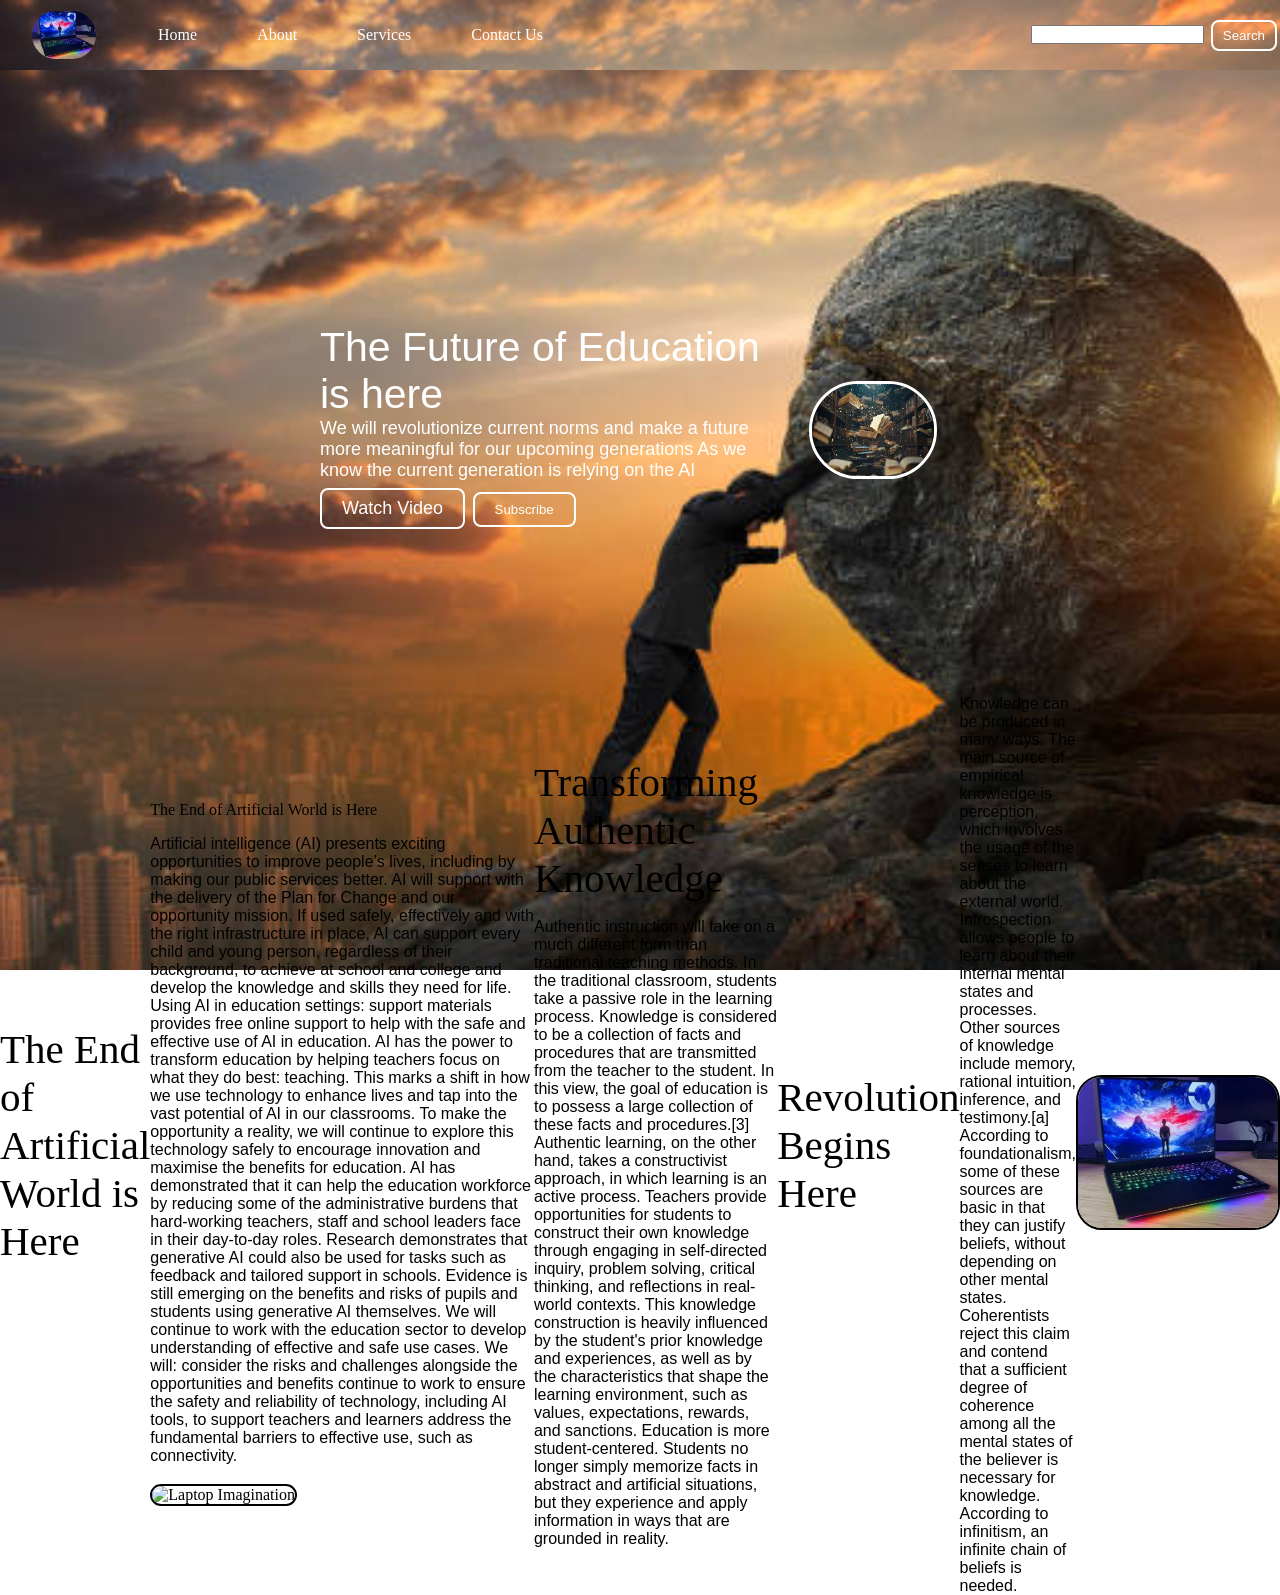
==== commit 529edd0a: "Update" ====
--- a/index.html
+++ b/index.html
@@ -47,6 +47,28 @@
         </div>
 
     </section>
+<section class="section">
+        <div class="paras"></div>
+        <p class="sectionTag text-big">The End of Artificial World is Here</p>
+    <section class="secRight">
+        <p class="sectionTag">The End of Artificial World is Here</p>
+
+        <p class="sectionSubTag">Artificial intelligence (AI) presents exciting opportunities to improve people’s lives, including by making our public services better. AI will support with the delivery of the Plan for Change and our opportunity mission.
+            If used safely, effectively and with the right infrastructure in place, AI can support every child and young person, regardless of their background, to achieve at school and college and develop the knowledge and skills they need for life.  
+            Using AI in education settings: support materials provides free online support to help with the safe and effective use of AI in education.  
+            AI has the power to transform education by helping teachers focus on what they do best: teaching. This marks a shift in how we use technology to enhance lives and tap into the vast potential of AI in our classrooms.
+            To make the opportunity a reality, we will continue to explore this technology safely to encourage innovation and maximise the benefits for education.
+            AI has demonstrated that it can help the education workforce by reducing some of the administrative burdens that hard-working teachers, staff and school leaders face in their day-to-day roles.
+            Research demonstrates that generative AI could also be used for tasks such as feedback and tailored support in schools.
+            Evidence is still emerging on the benefits and risks of pupils and students using generative AI themselves. We will continue to work with the education sector to develop understanding of effective and safe use cases.
+            We will:
+            consider the risks and challenges alongside the opportunities and benefits
+            continue to work to ensure the safety and reliability of technology, including AI tools, to support teachers and learners
+
+            address the fundamental barriers to effective use, such as connectivity.</p>
+            <p class="sectionSubTag">
+
+            </div>
 
             <div class="thumbnail">
                 <img src="img/ac.jpg" alt="Laptop Imagination" class="imgFluid">
@@ -77,3 +99,4 @@
 
 </html>
 
+
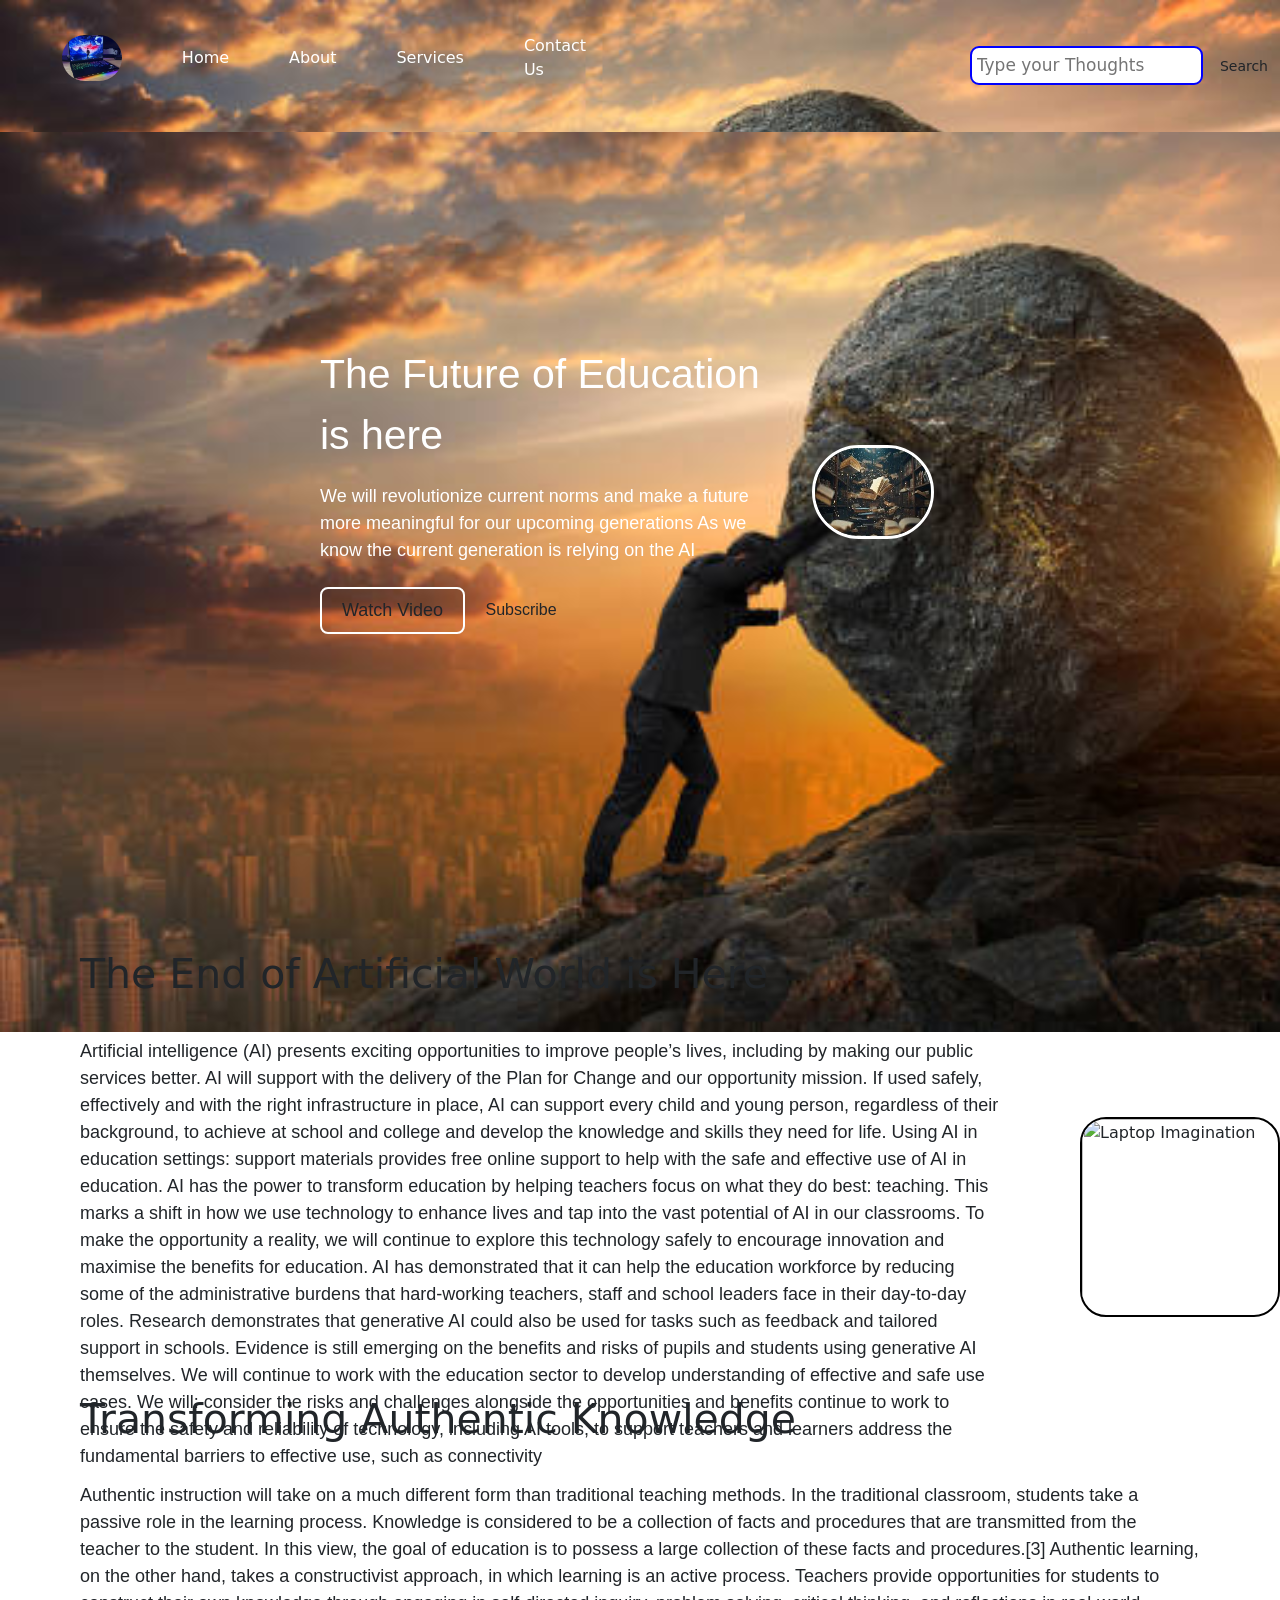
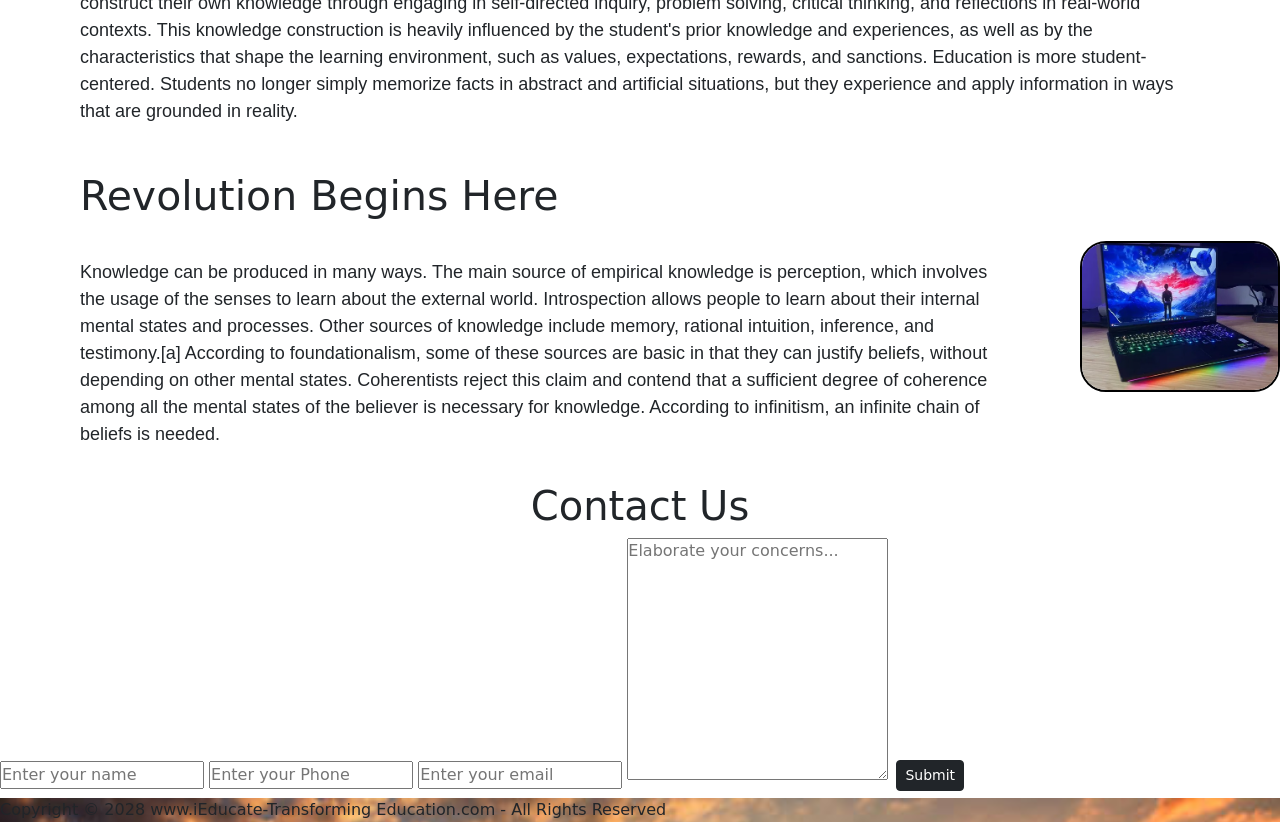
==== commit dd33c227: "pull request #16 Efe" ====
--- a/index.html
+++ b/index.html
@@ -1,23 +1,30 @@
-<!DOCTYPE html>
+<!DOCTYPE tml>
 <html lang="en">
 <head>
     <meta charset="UTF-8">
     <meta name="viewport" content="width=device-width, initial-scale=1.0">
     <link rel="stylesheet" href="style.css">
+    <link rel="stylesheet" href="responsive.css" >
+    <link href="https://cdn.jsdelivr.net/npm/bootstrap@5.3.7/dist/css/bootstrap.min.css" rel="stylesheet" integrity="sha384-LN+7fdVzj6u52u30Kp6M/trliBMCMKTyK833zpbD+pXdCLuTusPj697FH4R/5mcr" crossorigin="anonymous">
     <title>iEducate - Transforming Online Education</title>
 </head>
 <body>
-    <nav class="navbar background">
-        <ul class="nav-list">
+    <nav class="navbar background h-nav-resp">
+        <ul class="nav-list v-class-resp">
             <div class="logo"><img src="img/bg.jpg" alt="Logo"></div>
-            <li><a href="#Home">Home</a></li>
-            <li><a href="#About">About</a></li>
-            <li><a href="#Services">Services</a></li>
-            <li><a href="#Contact">Contact Us</a></li>
+            <li><a href="#">Home</a></li>
+            <li><a href="#about">About</a></li>
+            <li><a href="#services">Services</a></li>
+            <li><a href="#contact">Contact Us</a></li>
         </ul>
-        <div class="rightNav">
-            <input type="text" name="Search" id="Search">
+        <div class="rightNav v-class-resp">
+            <input type="text" name="Search" id="Search" placeholder="Type your Thoughts">
             <button class="btn btn-sm">Search</button>
+        </div>
+        <div class="burger">
+            <div class="line"></div>
+            <div class="line"></div>
+            <div class="line"></div>
         </div>
     </nav>
     <section class="background firstSection">
@@ -40,20 +47,13 @@
             </div>
             <div class="secondHalf">
                 <img src="img/bk.jpg" alt="Buenos Dias">
-
-
-
             </div>
         </div>
-
     </section>
-<section class="section">
-        <div class="paras"></div>
-        <p class="sectionTag text-big">The End of Artificial World is Here</p>
-    <section class="secRight">
-        <p class="sectionTag">The End of Artificial World is Here</p>
-
-        <p class="sectionSubTag">Artificial intelligence (AI) presents exciting opportunities to improve people’s lives, including by making our public services better. AI will support with the delivery of the Plan for Change and our opportunity mission.
+    <section class="section" >
+            <div class="paras">
+            <p class="sectionTag text-big">The End of Artificial World is Here</p>
+            <p class="sectionSubTag text-small">Artificial intelligence (AI) presents exciting opportunities to improve people’s lives, including by making our public services better. AI will support with the delivery of the Plan for Change and our opportunity mission.
             If used safely, effectively and with the right infrastructure in place, AI can support every child and young person, regardless of their background, to achieve at school and college and develop the knowledge and skills they need for life.  
             Using AI in education settings: support materials provides free online support to help with the safe and effective use of AI in education.  
             AI has the power to transform education by helping teachers focus on what they do best: teaching. This marks a shift in how we use technology to enhance lives and tap into the vast potential of AI in our classrooms.
@@ -65,38 +65,56 @@
             consider the risks and challenges alongside the opportunities and benefits
             continue to work to ensure the safety and reliability of technology, including AI tools, to support teachers and learners
 
-            address the fundamental barriers to effective use, such as connectivity.</p>
+            address the fundamental barriers to effective use, such as connectivity</p>
             <p class="sectionSubTag">
 
             </div>
-
             <div class="thumbnail">
                 <img src="img/ac.jpg" alt="Laptop Imagination" class="imgFluid">
             </div>
 
     </section>
-    <section class="Left">
-        <div class="paras"></div>
+    <section class="section section-left" id="about">
+        <div class="paras">
         <p class="sectionTag text-big">Transforming Authentic Knowledge</p>
-        <p class="sectionSubTag">Authentic instruction will take on a much different form than traditional teaching methods. In the traditional classroom, students take a passive role in the learning process. Knowledge is considered to be a collection of facts and procedures that are transmitted from the teacher to the student. In this view, the goal of education is to possess a large collection of these facts and procedures.[3] Authentic learning, on the other hand, takes a constructivist approach, in which learning is an active process. Teachers provide opportunities for students to construct their own knowledge through engaging in self-directed inquiry, problem solving, critical thinking, and reflections in real-world contexts. This knowledge construction is heavily influenced by the student's prior knowledge and experiences, as well as by the characteristics that shape the learning environment, such as values, expectations, rewards, and sanctions. Education is more student-centered. Students no longer simply memorize facts in abstract and artificial situations, but they experience and apply information in ways that are grounded in reality.</p>
-            </div>
+        <p class="sectionSubTag text-small">Authentic instruction will take on a much different form than traditional teaching methods. In the traditional classroom, students take a passive role in the learning process. Knowledge is considered to be a collection of facts and procedures that are transmitted from the teacher to the student. In this view, the goal of education is to possess a large collection of these facts and procedures.[3] Authentic learning, on the other hand, takes a constructivist approach, in which learning is an active process. Teachers provide opportunities for students to construct their own knowledge through engaging in self-directed inquiry, problem solving, critical thinking, and reflections in real-world contexts. This knowledge construction is heavily influenced by the student's prior knowledge and experiences, as well as by the characteristics that shape the learning environment, such as values, expectations, rewards, and sanctions. Education is more student-centered. Students no longer simply memorize facts in abstract and artificial situations, but they experience and apply information in ways that are grounded in reality.</p>
+        </div>
             
 
     </section>
-    <section class="section">
-        <div class="paras"></div>
-        <p class="sectionTag text-big">Revolution Begins Here</p>
-        <p class="sectionSubTag">Knowledge can be produced in many ways. The main source of empirical knowledge is perception, which involves the usage of the senses to learn about the external world. Introspection allows people to learn about their internal mental states and processes. Other sources of knowledge include memory, rational intuition, inference, and testimony.[a] According to foundationalism, some of these sources are basic in that they can justify beliefs, without depending on other mental states. Coherentists reject this claim and contend that a sufficient degree of coherence among all the mental states of the believer is necessary for knowledge. According to infinitism, an infinite chain of beliefs is needed.</p>
-            </div>
-            <div class="thumbnail">
+    <section class="section" id="services">
+        <div class="paras">
+         <p class="sectionTag text-big">Revolution Begins Here</p>
+         <p class="sectionSubTag text-small">Knowledge can be produced in many ways. The main source of empirical knowledge is perception, which involves the usage of the senses to learn about the external world. Introspection allows people to learn about their internal mental states and processes. Other sources of knowledge include memory, rational intuition, inference, and testimony.[a] According to foundationalism, some of these sources are basic in that they can justify beliefs, without depending on other mental states. Coherentists reject this claim and contend that a sufficient degree of coherence among all the mental states of the believer is necessary for knowledge. 
+         According to infinitism, an infinite chain of beliefs is needed.</p>
+        </div>
+        <div class="thumbnail">
                 <img src="img/bg.jpg" alt="Laptop Imagination" class="imgFluid">
-            </div>
+        </div>
 
 
     </section>
+    <section class="contact" id="contact"> 
+        <h1 class="text-center">Contact Us</h1>
+        <div class="form">
+            <input class="form-input" class="form-input" type="text" name="name" id="name" placeholder="Enter your name">
+            <input class="form-input" class="form-input" type="Phone" name="Phone" id="name" placeholder="Enter your Phone">
+            <input class="form-input" class="form-input" type="email" name="email" id="name" placeholder="Enter your email">
+                <textarea class="form-input" name="name" id="name" cols="30" rows="10" placeholder="Elaborate your concerns..."></textarea>
+            <button class="btn btn-sm btn-dark">Submit</button>
+        </div>
+    </section>
+    <footer class="background">
+        <p class="text-footer">
+            Copyright &copy; 2028 www.iEducate-Transforming Education.com - All Rights Reserved 
+        </p>
+    </footer>
+    <script src="Javascript/resp.js"></script>
+    <script src="https://cdn.jsdelivr.net/npm/bootstrap@5.3.7/dist/js/bootstrap.bundle.min.js" integrity="sha384-ndDqU0Gzau9qJ1lfW4pNLlhNTkCfHzAVBReH9diLvGRem5+R9g2FzA8ZGN954O5Q" crossorigin="anonymous"></script>
     
 </body>
 
 </html>
 
 
+
--- a/responsive.css
+++ b/responsive.css
@@ -0,0 +1,45 @@
+@media only screen and (max-width:1140px){
+    .nav-list{
+        flex-direction: column;
+    }
+    .navbar{
+        flex-direction: column;
+        transition: all 0.3s ease-out;
+    }
+    .rightNav{
+        text-align: center;
+    }  
+    .box-main{
+        flex-direction: column-reverse;
+        max-width: 100%;
+    } 
+    #search{
+        width: 50%;
+    }
+    .burger{
+        display: block;
+    }
+    .h-nav-resp{
+        height: 72px;
+    }
+    .v-class-resp{
+        opacity: 0;
+    }
+    .section{
+        flex-direction: column-reverse;
+    }
+    .text-small{
+        text-align: center;
+    }
+    .text-big{
+        text-align: center;
+    }
+    .buttons{
+        text-align: center;
+    }
+    .paras{
+        padding: 0px;
+    }
+
+
+}
